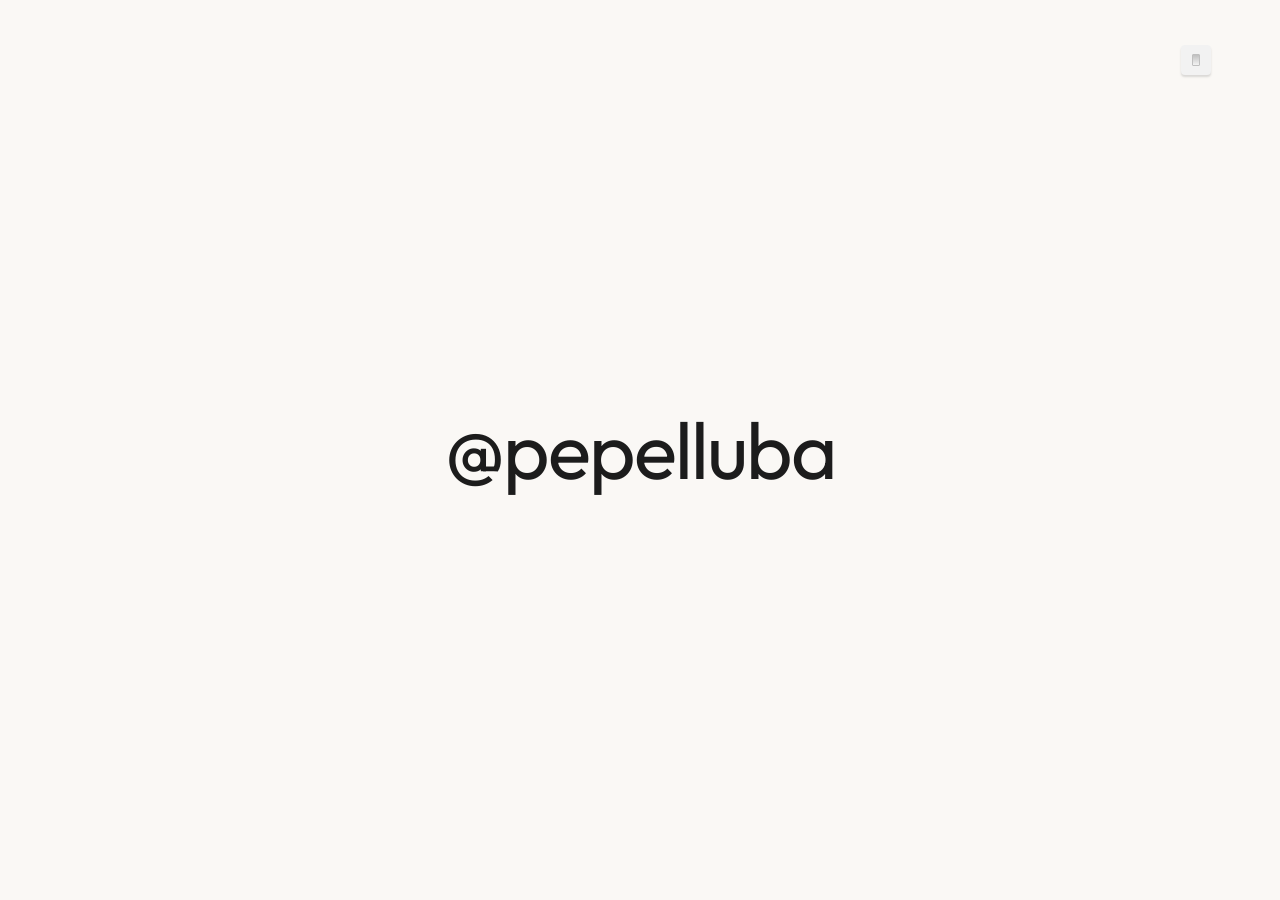
==== index.html @ 837a95f2 "13" ====
<!DOCTYPE html>
<html lang="es">

<head>
    <meta charset="UTF-8">
    <meta name="viewport"
        content="width=device-width, initial-scale=1.0, maximum-scale=1.0, user-scalable=no, viewport-fit=cover">
    <title>Isabelle Logic Flow | @pepelluba</title>
    <!-- Fuentes: preconnect + carga no bloqueante -->
    <link rel="preconnect" href="https://fonts.googleapis.com">
    <link rel="preconnect" href="https://fonts.gstatic.com" crossorigin>
    <!-- Non-blocking font load: evita que el CSS de fuentes bloquee el render -->
    <link rel="preload" as="style"
        href="https://fonts.googleapis.com/css2?family=Inter:wght@300;400;500;600&family=Outfit:wght@400;500;600;700&display=swap"
        onload="this.onload=null;this.rel='stylesheet'">
    <noscript>
        <link rel="stylesheet"
            href="https://fonts.googleapis.com/css2?family=Inter:wght@300;400;500;600&family=Outfit:wght@400;500;600;700&display=swap">
    </noscript>

    <!-- CSS Puro Optimizado -->
    <link rel="stylesheet" href="css/estilo.css">

    <!-- Anti-FOUC: ejecuta ANTES del render -->
    <style id="fouc-shield">
        body {
            opacity: 0 !important;
            transition: opacity 0.3s ease;
        }

        /* Si el JS falla o tarda mucho, mostramos igual */
        html.app-ready body {
            opacity: 1 !important;
        }
    </style>
    <script>
        // 1. Carga directa a /logica (cualquier sub-ruta)
        if (window.location.hash.startsWith('#/logica')) {
            document.documentElement.classList.add('direct-logica');
        }

        // 2. Dark Mode inmediato (evita flashazo blanco)
        if (localStorage.getItem('pepeweb_theme') === 'dark') {
            document.documentElement.classList.add('dark-mode-preload');
        }

        // 3. FOUC de fuentes y contenido: oculta hasta que esté todo listo
        document.documentElement.classList.add('fonts-loading');

        function revealApp() {
            if (document.documentElement.classList.contains('app-ready')) return;
            document.documentElement.classList.remove('fonts-loading');
            document.documentElement.classList.add('fonts-ready');
            document.documentElement.classList.add('app-ready');
        }

        // Timeout de seguridad: 1s máximo de espera por fuentes
        var _fontsTimer = setTimeout(revealApp, 1000);

        if (document.fonts && document.fonts.ready) {
            document.fonts.ready.then(function() {
                clearTimeout(_fontsTimer);
                revealApp();
            });
        } else {
            // Fallback para navegadores sin document.fonts
            window.addEventListener('load', revealApp);
        }
    </script>
</head>

<body>

    <!--
        IMPORTANTE: Toggle, sidebar y backdrop en el body, NO dentro de #main-app.
        Cualquier ancestro con transform/filter/will-change (como el de la animación de #main-app)
        rompe el position:fixed en navegadores móviles.
    -->
    <div id="mobile-sidebar-backdrop"></div>
    <button id="mobile-sidebar-toggle" aria-label="Abrir menú de temas" aria-controls="sidebar" aria-expanded="false">
        <svg viewBox="0 0 24 24" fill="none" stroke="currentColor" stroke-width="2.4" stroke-linecap="round"
            stroke-linejoin="round" aria-hidden="true">
            <path d="M9 18l6-6-6-6" />
        </svg>
    </button>

    <!-- SIDEBAR: Temas (Ahora fuera de main-app para estabilidad total) -->
    <aside id="sidebar">
        <div class="liquidGlass-wrapper sidebar-dock">
            <div class="liquidGlass-effect"></div>
            <div class="liquidGlass-tint"></div>
            <div class="liquidGlass-shine"></div>
            <div class="liquidGlass-text sidebar-dock-inner">
                <nav id="theme-nav">
                    <!-- Temas inyectados aquí por JS -->
                </nav>
                <div class="sidebar-divider"></div>
                <div class="light-switch-wrapper sidebar-switch">
                    <input type="checkbox" class="theme-toggle" id="theme-toggle-app">
                    <label for="theme-toggle-app" class="light-switch" aria-label="Cambiar modo oscuro/claro"></label>
                </div>
            </div>
        </div>
    </aside>

    <!-- ENCABEZADO GLOBAL (Siempre visible) -->
    <div id="global-header" class="global-header hidden-element">
        <button id="global-back">
            <svg width="20" height="20" viewBox="0 0 24 24" fill="none" stroke="currentColor" stroke-width="2.5"
                stroke-linecap="round" stroke-linejoin="round">
                <path d="M19 12H5" />
                <polyline points="12 19 5 12 12 5" />
            </svg>
            <span>VOLVER</span>
        </button>
    </div>



    <!-- PANTALLA 1: INTRODUCCIÓN ANIMADA -->
    <div id="intro-screen" class="screen active">
        <!-- Switch for Intro -->
        <div class="light-switch-wrapper intro-switch">
            <input type="checkbox" class="theme-toggle" id="theme-toggle-intro">
            <label for="theme-toggle-intro" class="light-switch" aria-label="Cambiar modo oscuro/claro"></label>
        </div>
        <div class="intro-content">
            <h1 id="intro-text">@pepelluba</h1>
            <div id="intro-reveal" class="hidden">
                <button id="logic-btn">Lógica Matemática</button>
                <p id="sub-text">Universidad de Sevilla Matemáticas</p>
            </div>
        </div>
    </div>

    <!-- PANTALLA 2: APLICACIÓN PRINCIPAL -->
    <div id="main-app" class="screen hidden">

        <!-- ÁREA CENTRAL: Contenido dinámico -->
        <main id="content-area">

            <!-- Vista de la Wiki / Guía — ACTIVA POR DEFECTO (evita vacío en direct-logica) -->
            <section id="wiki-view" class="view active-view">
                <header class="section-header">
                    <h3>Deducción Natural en Isabelle</h3>
                </header>
                <div class="wiki-content"
                    style="height: calc(100vh - 160px); overflow-y: auto; padding-right: 1rem; padding-bottom: 2rem;">

                    <div class="wiki-grid-item">
                        <h4 class="wiki-item-title">El Lenguaje de Isabelle</h4>
                        <p class="wiki-item-desc">Cómo hablar con la máquina. No puedes dar saltos lógicos, tienes que
                            justificar cada paso.</p>

                        <details class="wiki-subcard">
                            <summary class="wiki-subsummary">assume "p"</summary>
                            <div class="wiki-subinner">"Supongamos que tengo 'p'". Metes 'p' en tu mochila
                                temporalmente. Es una hipótesis que podrás usar más tarde como ingrediente.</div>
                        </details>
                        <details class="wiki-subcard">
                            <summary class="wiki-subsummary">have "q"</summary>
                            <div class="wiki-subinner">"Hago una pausa para fabricar 'q'". Es una mini-meta. Te inventas
                                un paso intermedio que necesitas para más adelante. Tienes que demostrarlo ahí mismo.
                            </div>
                        </details>
                        <details class="wiki-subcard">
                            <summary class="wiki-subsummary">show "r"</summary>
                            <div class="wiki-subinner">"Con esto demuestro mi meta actual". Es el golpe final. Lo que
                                pongas en un <code>show</code> tiene que coincidir exactamente con lo que Isabelle te
                                está pidiendo en ese momento.</div>
                        </details>
                        <details class="wiki-subcard">
                            <summary class="wiki-subsummary">using</summary>
                            <div class="wiki-subinner">"Usando estos ingredientes…". Le pasas datos de tu mochila
                                (hipótesis o resultados previos) a una regla para que pueda ejecutarse.</div>
                        </details>
                        <details class="wiki-subcard">
                            <summary class="wiki-subsummary">proof (rule X)</summary>
                            <div class="wiki-subinner">"Voy a resolver esta meta abriendo la estructura con la regla X".
                                Aplica la regla principal y genera las sub-metas correspondientes.</div>
                        </details>
                        <details class="wiki-subcard">
                            <summary class="wiki-subsummary">proof −</summary>
                            <div class="wiki-subinner">"No apliques ninguna regla automática todavía. Voy a preparar mis
                                ingredientes en la mesa primero". Útil cuando necesitas montar piezas antes de cerrar.
                            </div>
                        </details>
                        <details class="wiki-subcard">
                            <summary class="wiki-subsummary">next</summary>
                            <div class="wiki-subinner">El separador de universos paralelos. Cierra un caso y resetea la
                                mochila para empezar el siguiente. Imprescindible en pruebas por casos o conjunciones
                                divididas.</div>
                        </details>
                    </div>

                    <div class="wiki-grid-item">
                        <h4 class="wiki-item-title">La Implicación →</h4>
                        <p class="wiki-item-desc">La flecha es un billete de tren. Si estás en la ciudad A, te lleva a
                            la ciudad B.</p>

                        <details class="wiki-subcard">
                            <summary class="wiki-subsummary">Fabricar una flecha — rule impI</summary>
                            <div class="wiki-subinner">
                                Para fabricar un billete de 'p' a 'q', asumo que estoy en 'p' y trato de demostrar que
                                puedo llegar a 'q'.
                                <span class="wiki-code-block">proof (rule impI)<br>&nbsp;&nbsp;assume
                                    "p"<br>&nbsp;&nbsp;show "q" ...</span>
                            </div>
                        </details>
                        <details class="wiki-subcard">
                            <summary class="wiki-subsummary">Usar una flecha — rule mp (Modus Ponens)</summary>
                            <div class="wiki-subinner">
                                Tienes <code>p → q</code> (el billete) y tienes <code>p</code> (estás en la ciudad).
                                Como tengo el billete y estoy en el origen, llego al destino.
                                <span class="wiki-code-block">have "q" using `p → q` `p` by (rule mp)</span>
                            </div>
                        </details>
                    </div>

                    <div class="wiki-grid-item">
                        <h4 class="wiki-item-title">La Conjunción &amp;</h4>
                        <p class="wiki-item-desc">Una bolsa hermética que contiene dos cosas juntas.</p>

                        <details class="wiki-subcard">
                            <summary class="wiki-subsummary">Extraer de la bolsa — conjunct1 / conjunct2</summary>
                            <div class="wiki-subinner">
                                Tienes una bolsa <code>p &amp; q</code>. Rompes la bolsa y te quedas con lo de la
                                izquierda (<code>conjunct1</code>) o con lo de la derecha (<code>conjunct2</code>).
                                <span class="wiki-code-block">have "p" using `p &amp; q` by (rule conjunct1)</span>
                            </div>
                        </details>
                        <details class="wiki-subcard">
                            <summary class="wiki-subsummary">Fabricar la bolsa — rule conjI</summary>
                            <div class="wiki-subinner">
                                Tienes 'p' suelta y tienes 'q' suelta. Les pones pegamento y las metes en una bolsa
                                juntas. Si haces <code>proof (rule conjI)</code> sin ingredientes, Isabelle te divide en
                                dos sub-tareas.
                                <span class="wiki-code-block">show "p &amp; q" using `p` `q` by (rule conjI)</span>
                            </div>
                        </details>
                    </div>

                    <div class="wiki-grid-item">
                        <h4 class="wiki-item-title">La Disyunción |</h4>
                        <p class="wiki-item-desc">Caminos alternativos. No sabes cuál es el real.</p>

                        <details class="wiki-subcard">
                            <summary class="wiki-subsummary">Fabricar un "O" — disjI1 / disjI2</summary>
                            <div class="wiki-subinner">
                                Ya sabes que 'p' es verdad de forma segura. Como tienes 'p', te puedes inventar
                                cualquier alternativa a su lado.
                                <span class="wiki-code-block">show "p | q" using `p` by (rule disjI1)<br>show "p | q"
                                    using `q` by (rule disjI2)</span>
                            </div>
                        </details>
                        <details class="wiki-subcard">
                            <summary class="wiki-subsummary">Prueba por casos — rule disjE</summary>
                            <div class="wiki-subinner">
                                Tienes <code>p | q</code> pero tu meta es <code>r</code>. Como no sabes si es 'p' o 'q',
                                exploras ambos universos. Demuestras 'r' asumiendo 'p', y luego demuestras 'r' asumiendo
                                'q'.
                                <span class="wiki-code-block">show "r" using `p | q`<br>proof (rule
                                    disjE)<br>&nbsp;&nbsp;assume "p"<br>&nbsp;&nbsp;show "r"
                                    ...<br>next<br>&nbsp;&nbsp;assume "q"<br>&nbsp;&nbsp;show "r" ...<br>qed</span>
                            </div>
                        </details>
                    </div>

                    <div class="wiki-grid-item">
                        <h4 class="wiki-item-title">La Negación ~</h4>
                        <p class="wiki-item-desc">Si algo choca, el sistema explota. La contradicción es tu arma.</p>

                        <details class="wiki-subcard">
                            <summary class="wiki-subsummary">Fabricar un "NO" — rule notI</summary>
                            <div class="wiki-subinner">
                                Para demostrar que 'p' es mentira, asumo que es verdad. Al asumir 'p', si llego a una
                                contradicción absurda (<code>False</code>), entonces era mentira.
                                <span class="wiki-code-block">proof (rule notI)<br>&nbsp;&nbsp;assume
                                    "p"<br>&nbsp;&nbsp;show False ...</span>
                            </div>
                        </details>
                        <details class="wiki-subcard">
                            <summary class="wiki-subsummary">Crear el cortocircuito — rule notE</summary>
                            <div class="wiki-subinner">
                                Tienes algo afirmado (<code>p</code>) y lo mismo negado (<code>~p</code>). Tengo un
                                choque frontal. Se lo doy a 'notE', el sistema se rompe, y como premio me regala la meta
                                que yo quiera.
                                <span class="wiki-code-block">show "Z" using `~p` `p` by (rule notE)</span>
                            </div>
                        </details>
                        <details class="wiki-subcard">
                            <summary class="wiki-subsummary">Explosión — rule FalseE</summary>
                            <div class="wiki-subinner">
                                Ya tienes la palabra <code>False</code> en tu mochila. Como ya has demostrado el
                                absurdo, puedes concluir cualquier cosa.
                                <span class="wiki-code-block">show "Z" using `False` by (rule FalseE)</span>
                            </div>
                        </details>
                        <details class="wiki-subcard">
                            <summary class="wiki-subsummary">Reducción al absurdo — rule ccontr</summary>
                            <div class="wiki-subinner">
                                Estás atascado en tu meta <code>p</code>. Asumes que tu meta entera es mentira
                                (<code>~p</code>). Si usando eso logras crear un cortocircuito (<code>False</code>),
                                entonces tu meta original era verdad.
                                <span class="wiki-code-block">proof (rule ccontr)<br>&nbsp;&nbsp;assume
                                    "~p"<br>&nbsp;&nbsp;show False ...</span>
                            </div>
                        </details>
                    </div>

                </div>
            </section>

            <!-- Vista de Selección de Ejercicios -->
            <section id="exercises-view" class="view hidden-view">
                <header class="section-header">
                    <h3 id="current-theme-title">Selecciona un Tema</h3>
                </header>
                <div id="exercises-grid" class="grid">
                    <!-- Ejercicios inyectados aquí por JS -->
                </div>
            </section>

            <!-- Vista del Panel de Administración (API GitHub) -->
            <section id="admin-view" class="view hidden-view">
                <header class="section-header"
                    style="margin-bottom: 2rem; display: flex; justify-content: space-between; align-items: center;">
                    <h3 style="font-size: 1.8rem; font-family: 'Outfit', sans-serif; color: var(--c-accent-dark);">
                        Administración Secreta</h3>
                    <button id="admin-close-btn" class="icon-btn" aria-label="Cerrar Panel">
                        <svg width="24" height="24" viewBox="0 0 24 24" fill="none" stroke="currentColor"
                            stroke-width="2">
                            <path d="M18 6L6 18M6 6l12 12" />
                        </svg>
                    </button>
                </header>

                <div class="admin-container">
                    <!-- Login de GitHub -->
                    <div id="admin-login-box" class="admin-login-box">
                        <p style="margin-bottom: 1.5rem; color: var(--c-text-muted); font-size: 0.95rem;">
                            Conéctate a GitHub para actualizar los ejercicios directamente en el servidor.
                        </p>

                        <div class="admin-input-group">
                            <label>Usuario de GitHub</label>
                            <input type="text" id="gh-user" class="admin-input" placeholder="Ej: pepelluba"
                                autocomplete="off">
                        </div>

                        <div class="admin-input-group">
                            <label>Repositorio</label>
                            <input type="text" id="gh-repo" class="admin-input" placeholder="Ej: pepeweb"
                                autocomplete="off">
                        </div>

                        <div class="admin-input-group">
                            <label>Token Personal de Acceso (PAT)</label>
                            <input type="password" id="gh-token" class="admin-input"
                                placeholder="ghp_XXXXXXXXXXXXXXXXXXXXXXXX" autocomplete="off">
                        </div>

                        <div
                            style="display: flex; align-items: center; gap: 0.5rem; margin-top: 1rem; margin-bottom: 1.5rem;">
                            <input type="checkbox" id="gh-remember"
                                style="accent-color: var(--c-text-main); width: 16px; height: 16px;">
                            <label for="gh-remember"
                                style="font-size: 0.85rem; color: var(--c-text-muted); cursor: pointer; text-transform: none; font-weight: normal;">Recordar
                                datos en este navegador</label>
                        </div>

                        <button id="admin-login-btn" class="control-btn primary admin-btn"
                            style="width: 100%; border-radius: 8px;">Conectar a GitHub</button>
                        <p id="admin-auth-msg" class="admin-msg"></p>
                    </div>

                    <!-- Dashboard / Editor Visual CRUD -->
                    <div id="admin-dashboard" class="admin-dashboard hidden">
                        <p style="margin-bottom: 1rem; color: var(--c-text-muted); font-size: 0.9rem;">
                            Conectado como <strong id="admin-connected-user"
                                style="color: var(--c-text-main);">...</strong>
                        </p>

                        <!-- Sub-Pantalla 1: Selector de Tema -->
                        <div id="adm-themes" class="adm-screen">
                            <h4 class="adm-subtitle">Selecciona un Tema</h4>
                            <div id="adm-theme-list" class="adm-grid"></div>
                        </div>

                        <!-- Sub-Pantalla 2: Lista de Ejercicios -->
                        <div id="adm-exercises" class="adm-screen hidden">
                            <div style="display:flex;align-items:center;gap:1rem;margin-bottom:1.5rem;">
                                <button id="adm-back-themes" class="icon-btn" aria-label="Volver">
                                    <svg width="20" height="20" viewBox="0 0 24 24" fill="none" stroke="currentColor"
                                        stroke-width="2">
                                        <path d="M19 12H5M12 19l-7-7 7-7" />
                                    </svg>
                                </button>
                                <h4 class="adm-subtitle" id="adm-ex-title" style="margin:0;">Ejercicios</h4>
                            </div>
                            <div id="adm-ex-list" class="adm-list"></div>
                            <div style="display:flex; gap:0.5rem; margin-top:1.5rem;">
                                <button id="adm-new-ex" class="control-btn primary admin-btn"
                                    style="flex:1; border-radius:12px;">
                                    ➕ Crear Nuevo
                                </button>
                                <button id="adm-import-ai" class="control-btn admin-btn"
                                    style="flex:1; border-radius:12px; background:var(--c-bg-alt); color:var(--c-text-main); border-color:rgba(0,0,0,0.1);">
                                    🤖 Importar con IA
                                </button>
                            </div>
                        </div>

                        <!-- Sub-Pantalla 3: Editor de Ejercicio -->
                        <div id="adm-editor" class="adm-screen hidden"
                            style="overflow-y:auto;max-height:calc(100vh - 280px);padding-right:0.5rem;">
                            <div style="display:flex;align-items:center;gap:1rem;margin-bottom:1.5rem;">
                                <button id="adm-back-exs" class="icon-btn" aria-label="Volver">
                                    <svg width="20" height="20" viewBox="0 0 24 24" fill="none" stroke="currentColor"
                                        stroke-width="2">
                                        <path d="M19 12H5M12 19l-7-7 7-7" />
                                    </svg>
                                </button>
                                <h4 class="adm-subtitle" id="adm-editor-title" style="margin:0;">Editor</h4>
                            </div>

                            <div class="admin-input-group">
                                <label>Título del Ejercicio</label>
                                <input type="text" id="adm-ex-titleinput" class="admin-input"
                                    placeholder="Ej: A ⟶ E, A ⊢ E">
                            </div>
                            <div class="admin-input-group">
                                <label>Nombre Interno (ID único)</label>
                                <input type="text" id="adm-ex-name" class="admin-input" placeholder="Ej: 1_1_auto">
                            </div>
                            <div class="admin-input-group">
                                <label>Método por Defecto</label>
                                <input type="text" id="adm-ex-method" class="admin-input"
                                    placeholder="Ej: Solución Automática (auto)">
                            </div>

                            <h4 class="adm-subtitle" style="margin-top:2rem;">Pasos de la Prueba</h4>
                            <div id="adm-steps-container"></div>
                            <button id="adm-add-step" class="control-btn admin-btn"
                                style="width:100%;border-radius:12px;margin-top:1rem;">
                                ➕ Añadir Paso
                            </button>

                            <button id="adm-save-ex" class="control-btn primary admin-btn"
                                style="width:100%;border-radius:12px;margin-top:2rem;font-size:1rem;padding:1rem;">
                                💾 Guardar y Publicar en GitHub
                            </button>
                            <p id="adm-save-msg" class="admin-msg"></p>
                        </div>

                        <!-- Sub-Pantalla 4: Importar con IA -->
                        <div id="adm-ai-import" class="adm-screen hidden">
                            <div style="display:flex;align-items:center;gap:1rem;margin-bottom:1.5rem;">
                                <button id="adm-back-exs-from-ai" class="icon-btn" aria-label="Volver">
                                    <svg width="20" height="20" viewBox="0 0 24 24" fill="none" stroke="currentColor"
                                        stroke-width="2">
                                        <path d="M19 12H5M12 19l-7-7 7-7" />
                                    </svg>
                                </button>
                                <h4 class="adm-subtitle" style="margin:0;">Importar con IA (Gemini)</h4>
                            </div>

                            <div
                                style="background:var(--c-bg-alt); padding:1rem; border-radius:8px; margin-bottom:1.5rem;">
                                <p style="font-size:0.9rem; margin-bottom:1rem; color:var(--c-text-main);">
                                    1. Copia el siguiente prompt y envíaselo a Gemini o ChatGPT.
                                </p>
                                <button id="adm-ai-copy-prompt" class="control-btn admin-btn"
                                    style="width:100%; border-radius:8px; background:#fff;">
                                    📋 Copiar Instrucciones
                                </button>
                                <p id="adm-ai-copy-msg"
                                    style="font-size:0.8rem; color:var(--c-accent-dark); text-align:center; margin-top:0.5rem; min-height:1rem;">
                                </p>
                            </div>

                            <div class="admin-input-group">
                                <label>2. Pega aquí el JSON que te devuelva la IA</label>
                                <textarea id="adm-ai-json-input" class="admin-textarea code-font" style="height:200px;"
                                    placeholder='{"title": "...", "name": "...", "steps": [...]}'></textarea>
                            </div>

                            <button id="adm-ai-process" class="control-btn primary admin-btn"
                                style="width:100%;border-radius:12px;margin-top:1rem;">
                                ⬇️ Leer JSON e ir al Editor
                            </button>
                            <p id="adm-ai-error-msg" class="admin-msg error"></p>
                        </div>
                    </div>
                </div>
            </section>

            <!-- Vista del Editor de Isabelle -->
            <section id="isabelle-view" class="view hidden-view">
                <header class="isabelle-header">
                    <div>
                        <h3 id="exercise-title">Prueba</h3>
                    </div>
                    <div class="progress-bar-container">
                        <div id="progress-bar"></div>
                    </div>
                </header>

                <div class="isabelle-workspace">
                    <!-- Panel Izquierdo: Código -->
                    <div class="panel code-panel" id="code-scroll">
                        <div id="code-container" class="code-font"></div>
                    </div>

                    <!-- Panel Derecho: Explicaciones e Hipótesis -->
                    <div class="panel explanation-panel" id="explanation-scroll">
                        <div class="explanation-section">
                            <h4>EXPLICACIÓN</h4>
                            <div id="explanation-text" class="text-content"></div>
                        </div>

                        <div class="hypothesis-section">
                            <h4>HIPÓTESIS ACTIVAS</h4>
                            <div id="active-hypotheses" class="hypotheses-list"></div>
                        </div>

                        <!-- Controles Minimalistas Flotantes -->
                        <div class="controls">
                            <button id="btn-prev" class="control-btn" disabled>
                                <svg width="20" height="20" viewBox="0 0 24 24" fill="none" stroke="currentColor"
                                    stroke-width="2">
                                    <path d="M15 18l-6-6 6-6" />
                                </svg>
                            </button>
                            <button id="btn-next" class="control-btn primary">
                                <svg width="20" height="20" viewBox="0 0 24 24" fill="none" stroke="currentColor"
                                    stroke-width="2">
                                    <path d="M9 18l6-6-6-6" />
                                </svg>
                            </button>
                        </div>
                    </div>
                </div>
            </section>

        </main>
    </div>

    <!-- SVG FILTER FOR LIQUID GLASS -->
    <svg style="display: none">
        <filter id="glass-distortion" x="0%" y="0%" width="100%" height="100%" filterUnits="objectBoundingBox">
            <feTurbulence type="fractalNoise" baseFrequency="0.01 0.01" numOctaves="1" seed="5" result="turbulence" />

            <feComponentTransfer in="turbulence" result="mapped">
                <feFuncR type="gamma" amplitude="1" exponent="10" offset="0.5" />
                <feFuncG type="gamma" amplitude="0" exponent="1" offset="0" />
                <feFuncB type="gamma" amplitude="0" exponent="1" offset="0.5" />
            </feComponentTransfer>

            <feGaussianBlur in="turbulence" stdDeviation="3" result="softMap" />

            <feSpecularLighting in="softMap" surfaceScale="5" specularConstant="1" specularExponent="100"
                lighting-color="white" result="specLight">
                <fePointLight x="-200" y="-200" z="300" />
            </feSpecularLighting>

            <feComposite in="specLight" operator="arithmetic" k1="0" k2="1" k3="1" k4="0" result="litImage" />

            <feDisplacementMap in="SourceGraphic" in2="softMap" scale="150" xChannelSelector="R" yChannelSelector="G" />
        </filter>
    </svg>

    <!-- Cero dependencias externas. Solo un archivo JS puro y duro. -->
    <script src="js/data/main_config.js"></script>
    <script src="js/data/TEMA1.js"></script>
    <script src="js/data/TEMA2.js"></script>
    <script src="js/data/TEMA3.js"></script>
    <script src="js/data/TEMA4.js"></script>
    <script src="js/data/TEMA5.js"></script>
    <script src="js/data/TEMA6.js"></script>
    <script src="js/app.js"></script>
</body>

</html>
---- css/estilo.css ----
/* css/estilo.css - Optimizado para GPU y renderizado rápido */

:root {
    /* Paleta Kanye / Minimalista Beige */
    --c-bg: #FAF8F5;
    /* Fondo crudo/beige */
    --c-bg-alt: #F1EFEA;
    /* Beige ligeramente más oscuro para paneles */
    --c-text-main: #1C1C1C;
    /* Casi negro para máximo contraste pero suave */
    --c-text-muted: #737373;
    /* Gris medio */
    --c-accent: #D4C9A8;
    /* Tono dorado/beige oscuro */
    --c-accent-dark: #A59B7E;

    /* Variables de UI */
    --sidebar-width: 140px;
    --transition-fast: 0.2s cubic-bezier(0.4, 0, 0.2, 1);
    --transition-smooth: 0.6s cubic-bezier(0.22, 1, 0.36, 1);
    --shadow-soft: 0 10px 40px rgba(0, 0, 0, 0.05);


    /* Switch Variables */
    --light-switch: 95;
    --light-switch-border: 75;
    --light-switch-top: 75;
    --light-switch-bottom: 95;
    --shadow-opacity: 0.2;

    /* Background parallax */
    --bg-x: 0px;
    --bg-y: 0px;
    --mobile-sidebar-anchor-y: 50dvh;
}

body.dark-mode,
html.dark-mode-preload body {
    --c-bg: #1B1B1B;
    --c-bg-alt: #222222;
    --c-text-main: #F1EFEA;
    --c-text-muted: #888888;

    --light-switch: 15;
    --light-switch-border: 10;
    --light-switch-top: 15;
    --light-switch-bottom: 25;
    --shadow-opacity: 0;
    --shadow-soft: 0 10px 40px rgba(0, 0, 0, 0.3);
}

/* ==========================================
   ANTI-FOUC — Carga Directa a /logica
   ========================================== */
html.direct-logica #intro-screen {
    display: none !important;
}

/* BUGFIX: main-app debe ser grid, NO flex. El sidebar es fixed y no entra en el flujo. */
html.direct-logica #main-app {
    display: grid !important;
    opacity: 0;
    animation: fadeAppIn 0.7s cubic-bezier(0.22, 1, 0.36, 1) forwards;
}

html.direct-logica #sidebar {
    display: flex !important;
    opacity: 0;
    animation: fadeAppIn 0.7s cubic-bezier(0.22, 1, 0.36, 1) 0.1s forwards;
}

html.direct-logica #global-header {
    opacity: 0;
    pointer-events: auto;
    animation: fadeAppIn 0.7s cubic-bezier(0.22, 1, 0.36, 1) forwards;
}

html.direct-logica #global-header.hidden-element {
    display: flex !important;
}

@keyframes fadeAppIn {
    to {
        opacity: 1;
    }
}

    /* Reset Extremo */
    *,
    *::before,
    *::after {
        margin: 0;
        padding: 0;
        box-sizing: border-box;
    }

    html,
    body {
        width: 100%;
        max-width: 100%;
        overflow-x: hidden !important;
        position: relative;
    }

    body {
        font-family: 'Inter', -apple-system, BlinkMacSystemFont, sans-serif;
        color: var(--c-text-main);
        line-height: 1.5;
        -webkit-font-smoothing: antialiased;
        overflow-y: auto;
        height: 100vh;
        background-color: var(--c-bg);
    }

/* GPU-accelerated background pattern layer */
/* IMPORTANTE: NO usar transform aquí — rompería position:fixed de hijos (toggle, sidebar, etc.)
   En su lugar usamos background-position con CSS vars para el parallax */
body::after {
    content: '';
    position: fixed;
    top: 0;
    left: 0;
    right: 0;
    bottom: 0;
    background-image: url("https://static.vecteezy.com/system/resources/previews/056/652/082/non_2x/hand-drawn-white-flower-seamless-pattern-floral-repeating-wallpaper-for-textile-design-fabric-print-wrapping-paper-cute-daisy-flowers-on-blue-background-repeated-ditsy-texture-vector.jpg");
    background-size: 300px;
    background-repeat: repeat;
    /* Parallax via background-position (no crea stacking context, no rompe fixed) */
    background-position: calc(50% + var(--bg-x)) calc(50% + var(--bg-y));
    z-index: -2;
    pointer-events: none;
    /* will-change ELIMINADO — rompía position:fixed en iOS Safari y Chrome/Android */
}

@media (pointer: fine) {

    /* Solo transición suave en desktop con cursor fino — nada de will-change */
    body::after {
        transition: background-position 0.05s linear;
    }
}

/* Pseudo-element to control background opacity independently */
body::before {
    content: '';
    position: fixed;
    top: 0;
    left: 0;
    width: 100%;
    height: 100%;
    background-color: var(--c-bg);
    opacity: 0.95;
    /* Makes the pattern almost invisible */
    z-index: -1;
    pointer-events: none;
}

/* ==========================================
   SISTEMA DE PANTALLAS (Views)
   ========================================== */
.screen {
    position: absolute;
    top: 0;
    left: 0;
    width: 100%;
    height: 100%;
    will-change: opacity, transform;
}

.hidden {
    display: none !important;
}

/* Global Header */
.global-header {
    transition: opacity 0.45s var(--transition-fast), transform 0.45s var(--transition-fast);
}

.hidden-element {
    opacity: 0 !important;
    pointer-events: none !important;
    transform: translateY(-8px) scale(0.98);
    filter: none;
}

.icon-btn.top-nav {
    width: 48px;
    height: 48px;
    background: #fff;
    border-radius: 50%;
    box-shadow: 0 4px 15px rgba(0, 0, 0, 0.03);
    margin: 0;
    transition: all var(--transition-fast);
}

.icon-btn.top-nav:hover {
    transform: scale(1.05);
    box-shadow: 0 6px 20px rgba(0, 0, 0, 0.06);
}

.intro-content {
    display: flex;
    flex-direction: column;
    align-items: center;
    justify-content: center;
    height: 100%;
    text-align: center;
    position: relative;
}

h1#header-text {
    font-family: 'Outfit', sans-serif;
    font-size: 1.5rem;
    font-weight: 400;
    letter-spacing: -2px;
    color: rgba(0, 0, 0, 0.06);
    /* Agujero sutil en modo claro */
}

body.dark-mode h1#header-text {
    color: rgba(255, 255, 255, 0.06);
    /* Agujero sutil en modo oscuro */
}

h1#intro-text {
    font-family: 'Outfit', sans-serif;
    font-size: 5rem;
    font-weight: 400;
    letter-spacing: -2px;
    margin-bottom: 0;
    /* Eliminado el margin-bottom para un centrado perfecto */
    opacity: 0;
    /* Oculto por defecto para evitar parpadeo antes de la animación de JS */
    will-change: opacity, transform;
    z-index: 2;
}

#intro-reveal {
    position: absolute;
    top: calc(50% + 60px);
    /* Situado exactamente debajo del texto que está en el 50% */
    display: flex;
    flex-direction: column;
    align-items: center;
    gap: 1.5rem;
    will-change: opacity, transform;
    z-index: 1;
}

button#logic-btn {
    appearance: none;
    border: none;
    border-bottom: 1px solid rgba(0, 0, 0, 0.2);
    background: transparent;
    color: var(--c-text-main);
    padding: 0.5rem 1rem;
    font-size: 1.5rem;
    font-family: 'Outfit', sans-serif;
    cursor: pointer;
    transition: all var(--transition-fast);
}

button#logic-btn:hover {
    color: var(--c-accent-dark);
    border-color: var(--c-accent-dark);
}

body.dark-mode button#logic-btn {
    border-color: rgba(255, 255, 255, 0.2);
}

p#sub-text {
    font-size: 0.75rem;
    color: var(--c-text-muted);
    letter-spacing: 3px;
    text-transform: uppercase;
    font-weight: 500;
}

/* ==========================================
   LIGHT SWITCH (Theme Toggle)
   ========================================== */
.light-switch-wrapper.intro-switch {
    position: absolute;
    top: 2.5rem;
    right: 4rem;
    z-index: 2000;
}

.light-switch-wrapper.sidebar-switch {
    position: relative;
    z-index: 10;
    margin-top: 4px;
}

.sidebar-divider {
    width: 24px;
    height: 1.5px;
    background: rgba(0, 0, 0, 0.08);
    /* Sutil divisor estilo macOS */
    border-radius: 1px;
    margin: 6px 0;
}

body.dark-mode .sidebar-divider {
    background: rgba(255, 255, 255, 0.12);
}

input.theme-toggle {
    height: 0;
    width: 0;
    opacity: 0;
    position: absolute;
}

.light-switch {
    height: 40px;
    width: 40px;
    position: relative;
    display: block;
    cursor: pointer;
    transition: transform 0.3s cubic-bezier(0.175, 0.885, 0.32, 2.2);
}

.light-switch:hover {
    transform: scale(1.1);
}

.light-switch:before {
    content: '';
    position: absolute;
    height: 30px;
    width: 30px;
    /* Uses dynamic HSL via custom properties to achieve the TV switch effect */
    background: hsl(0, 0%, calc(var(--light-switch) * 1%));
    box-shadow: 0 2px 2px 0 hsla(0, 0%, 35%, var(--shadow-opacity));
    top: 50%;
    left: 50%;
    transform: translate(-50%, -50%);
    transition: background 0.3s ease, box-shadow 0.3s ease;
    border-radius: 4px;
}

.light-switch:after {
    content: '';
    height: 12px;
    width: 8px;
    position: absolute;
    top: 50%;
    left: 50%;
    transform: translate(-50%, -50%);
    border: 1px solid hsl(0, 0%, calc(var(--light-switch-border) * 1%));
    /* Uses multiple calc strings to create the linear-gradient properly */
    background: linear-gradient(hsl(0, 0%, calc(var(--light-switch-top) * 1%)),
            hsl(0, 0%, calc(var(--light-switch-bottom) * 1%)));
    transition: border 0.2s ease, background 0.3s ease;
    border-radius: 1px;
}

/* ==========================================
   APLICACIÓN PRINCIPAL (CSS Grid Layer)
   ========================================== */
#main-app {
    display: grid;
    grid-template-columns: 1fr;
    height: 100vh;
    opacity: 0;
    /* Inicia oculto para la transición de entrada */
    position: relative;
}

/* Sidebar — fixed, siempre flex, usa opacity+transform para mostrar/ocultar (GPU) */
#sidebar {
    position: fixed;
    left: 1.5rem;
    top: 50%;
    transform: translateY(-50%);
    z-index: 50;
    /* Siempre display:flex — mostramos/ocultamos con opacity+pointer-events */
    display: flex;
    align-items: center;
    opacity: 0;
    pointer-events: none;
    /* Transición suave de entrada con overshoot */
    transition: opacity 0.5s cubic-bezier(0.22, 1, 0.36, 1),
        transform 0.5s cubic-bezier(0.34, 1.56, 0.64, 1);
    will-change: opacity, transform;
}

#sidebar.active {
    opacity: 1;
    pointer-events: auto;
}

/* ==========================================
   LIQUID GLASS (reference-accurate)
   ========================================== */
.liquidGlass-wrapper {
    position: relative;
    display: flex;
    font-weight: 600;
    overflow: hidden;
    box-shadow: 0 6px 6px rgba(0, 0, 0, 0.2), 0 0 20px rgba(0, 0, 0, 0.1);
    transition: all 0.4s cubic-bezier(0.175, 0.885, 0.32, 2.2);
}

.liquidGlass-effect {
    position: absolute;
    z-index: 0;
    inset: 0;
    backdrop-filter: blur(16px) saturate(180%);
    -webkit-backdrop-filter: blur(16px) saturate(180%);
    filter: url(#glass-distortion);
    overflow: hidden;
}

.liquidGlass-tint {
    z-index: 1;
    position: absolute;
    inset: 0;
    background: rgba(255, 255, 255, 0.45);
}

body.dark-mode .liquidGlass-tint {
    /* Un poco más clara para que el cristal se note de verdad en oscuro */
    background: rgba(55, 55, 55, 0.7);
}

.liquidGlass-shine {
    position: absolute;
    inset: 0;
    z-index: 2;
    overflow: hidden;
    box-shadow: inset 2px 2px 1px 0 rgba(255, 255, 255, 0.5),
        inset -1px -1px 1px 1px rgba(255, 255, 255, 0.5);
    border: 1px solid rgba(255, 255, 255, 0.35);
}

body.dark-mode .liquidGlass-shine {
    box-shadow: inset 2px 2px 1px 0 rgba(255, 255, 255, 0.2),
        inset -1px -1px 1px 1px rgba(255, 255, 255, 0.18);
    border-color: rgba(255, 255, 255, 0.18);
}

.liquidGlass-text {
    z-index: 3;
    position: relative;
}

/* Dock shape — applied to wrapper AND all child divs (per reference note) */
.sidebar-dock,
.sidebar-dock>div {
    border-radius: 2rem;
}

.sidebar-dock {
    display: flex;
    align-items: center;
    justify-content: center;
    padding: 0.5rem;
}

.sidebar-dock-inner {
    display: flex;
    flex-direction: column;
    align-items: center;
    gap: 6px;
    padding: 0.25rem;
}

/* ==========================================
   THEME BUTTONS (macOS app-icon style)
   ========================================== */
#theme-nav {
    display: flex;
    flex-direction: column;
    gap: 6px;
    align-items: center;
}

.theme-btn {
    background: linear-gradient(145deg, #e8e4df, #d4cfc8);
    border: none;
    width: 52px;
    height: 52px;
    padding: 0;
    display: flex;
    align-items: center;
    justify-content: center;
    font-family: 'Outfit', sans-serif;
    font-size: 0.95rem;
    font-weight: 700;
    color: #5a5549;
    cursor: pointer;
    transition: transform 0.4s cubic-bezier(0.175, 0.885, 0.32, 2.2),
        opacity 0.4s ease,
        box-shadow 0.4s ease,
        background 0.4s ease;
    border-radius: 14px;
    box-shadow: 0 2px 6px rgba(0, 0, 0, 0.12);
    will-change: transform, box-shadow;
}

body.dark-mode .theme-btn {
    background: linear-gradient(145deg, #3a3a3a, #2a2a2a);
    color: #c8c0b4;
    box-shadow: 0 2px 6px rgba(0, 0, 0, 0.3);
}

.theme-btn:hover {
    transform: scale(0.92);
    transform-origin: center center;
}

.theme-btn.active {
    background: linear-gradient(145deg, var(--c-text-main), #333);
    color: var(--c-bg);
    transform: scale(1.05);
    box-shadow: 0 4px 18px rgba(0, 0, 0, 0.25);
}

/* En oscuro, el tema activo destaca mucho más (pastilla clara claramente diferenciada) */
body.dark-mode .theme-btn.active {
    background: linear-gradient(145deg, #f5f0e2, #c7b894);
    color: #1b1b1b;
    box-shadow: 0 0 0 2px rgba(0, 0, 0, 0.7), 0 10px 30px rgba(0, 0, 0, 0.8);
}

/* Liquid Back Mode Transition - Softer, non-aggressive color */
.theme-btn.back-mode {
    background: linear-gradient(145deg, var(--c-accent), var(--c-accent-dark)) !important;
    color: white !important;
    transform: rotate(-360deg) scale(1.1);
    box-shadow: 0 4px 15px rgba(212, 201, 168, 0.4);
}

.theme-btn svg {
    transition: transform 0.4s cubic-bezier(0.175, 0.885, 0.32, 2.2);
}

.theme-btn.back-mode svg {
    transform: scale(1.2);
}

body.dark-mode .theme-btn.back-mode {
    background: linear-gradient(145deg, #a59b7e, #8a7d66) !important;
    box-shadow: 0 4px 15px rgba(0, 0, 0, 0.3);
}

.global-header {
    position: fixed;
    top: 0;
    left: 0;
    width: 100%;
    height: 100px;
    /* Standardize height for art homogeneity */
    padding: 0 1.5rem;
    display: flex;
    align-items: center;
    z-index: 1001;
    /* Above all views */
    pointer-events: none;
    /* Let clicks feel "background-like" except for the button */
}

#global-back {
    pointer-events: auto;
    background: transparent;
    border: none;
    padding: 0;
    display: flex;
    align-items: center;
    gap: 12px;
    color: var(--c-text-muted);
    cursor: pointer;
    transition: all 0.5s var(--transition-smooth);
    margin-top: 1.5rem;
    margin-left: 0.5rem;
}

#global-back svg {
    width: 20px;
    height: 20px;
    transition: transform 0.4s var(--transition-smooth);
}

#global-back:hover svg {
    transform: translateX(-3px);
}

#global-back:hover {
    color: var(--c-text-main);
}

#global-back span {
    font-family: 'Outfit', sans-serif;
    font-size: 0.8rem;
    font-weight: 500;
    letter-spacing: 2px;
    text-transform: uppercase;
    position: relative;
}

#global-back span::after {
    content: '';
    position: absolute;
    width: 0;
    height: 1px;
    background: currentColor;
    bottom: -4px;
    left: 0;
    transition: width 0.4s var(--transition-smooth);
}

#global-back:hover span::after {
    width: 100%;
}

#header-text {
    display: none;
}

/* Clean artistic look, no redundant @pepelluba here */


/* First button (Wiki) gets a distinct accent color */
.theme-btn:first-child {
    background: linear-gradient(145deg, #c9b896, #a89978);
    color: #fff;
}

body.dark-mode .theme-btn:first-child {
    background: linear-gradient(145deg, #8a7d66, #6b604d);
    color: #f0ebe5;
}

/* Main Content Area */
#content-area {
    position: relative;
    overflow: hidden;
    height: 100vh;
}

.view {
    position: absolute;
    top: 0;
    left: 7rem;
    width: calc(100% - 7rem);
    height: 100%;
    padding: 0 3rem 1.5rem 0.5rem;
    opacity: 0;
    pointer-events: none;
    transition: opacity var(--transition-smooth), transform var(--transition-smooth);
    will-change: opacity, transform;
}

.section-header,
.isabelle-header {
    height: 100px;
    /* Matched to global header height! */
    display: flex;
    flex-direction: column;
    /* Allow progress bar below or centering */
    align-items: center;
    justify-content: center;
    border-bottom: 1px solid rgba(0, 0, 0, 0.02);
    position: sticky;
    top: 0;
    background: transparent;
    z-index: 100;
}

body.dark-mode .section-header,
body.dark-mode .isabelle-header {
    border-bottom-color: rgba(255, 255, 255, 0.02);
}

.section-header h3,
#exercise-title {
    font-size: 1rem !important;
    /* Artistically small, non-obtrusive */
    font-family: 'Outfit', sans-serif;
    color: var(--c-text-muted);
    letter-spacing: 2px;
    font-weight: 500;
    text-transform: uppercase;
    margin: 0;
}

.isabelle-header {
    gap: 12px;
    /* Increased gap for better balance */
}

.progress-bar-container {
    width: 280px;
    /* Slightly wider for the centered look */
    height: 4px;
    background: rgba(0, 0, 0, 0.05);
    border-radius: 4px;
    overflow: hidden;
    position: relative;
    margin: 0 auto;
}

body.dark-mode .progress-bar-container {
    background: rgba(255, 255, 255, 0.05);
}

#progress-bar {
    height: 100%;
    width: 0%;
    background: var(--c-accent-dark);
    transition: width 0.6s cubic-bezier(0.175, 0.885, 0.32, 1.2);
}

.view.active-view {
    opacity: 1;
    pointer-events: auto;
}

.section-header {
    margin-bottom: 2rem;
}

.section-header h3 {
    font-size: 1.8rem;
    /* Smaller, matches isabelle title homogeneity */
    font-family: 'Outfit', sans-serif;
    font-weight: 500;
    color: var(--c-text-main);
}

/* Grid Ejercicios */
.grid {
    display: grid;
    grid-template-columns: repeat(auto-fill, minmax(200px, 1fr));
    gap: 2rem;
    perspective: 1000px;
    /* Requisito para el efecto 3D holográfico */
}

/* TARJETAS DE EJERCICIOS - HOLOGRÁFICAS (3D) Y LIQUID GLASS */
.exercise-card {
    border-radius: 20px;
    padding: 2.5rem;
    text-align: center;
    cursor: pointer;
    background: transparent;
    border: none;
    /* Configuracion 3D Holografica */
    position: relative;
    overflow: hidden;
    --ratio-x: 0;
    --ratio-y: 0;
    --correction: 100%;
    transform-style: preserve-3d;
    backface-visibility: hidden;
    /* Prevent flickering */
    transition: transform 0.1s linear, box-shadow var(--transition-fast), opacity var(--transition-fast);
    transform: translate3d(0, 0, 0) rotateY(calc(-20deg * var(--ratio-x))) rotateX(calc(20deg * var(--ratio-y))) scale(1);
    will-change: transform;
}

.exercise-card:hover {
    transform: rotateY(calc(-20deg * var(--ratio-x))) rotateX(calc(20deg * var(--ratio-y))) scale(1.02);
    --correction: 0%;
}

body.dark-mode .exercise-card:hover .liquidGlass-shine {
    box-shadow: inset 2px 2px 1px 0 rgba(255, 255, 255, 0.25),
        inset -1px -1px 1px 1px rgba(255, 255, 255, 0.25);
}

/* El contenido superior (títulos y tal) se empuja hacia adelante en 3D! */
.exercise-card .card-content {
    position: relative;
    z-index: 3;
    pointer-events: none;
    transform: translateZ(30px);
    /* Esto hace que el texto "flote" encima de la tarjeta 3D */
    transition: transform 0.1s linear;
}

.exercise-card h4 {
    font-size: 2.8rem;
    font-family: 'Outfit', sans-serif;
    font-weight: 600;
    margin-bottom: 0.5rem;
    letter-spacing: -1px;
}

.exercise-card p {
    font-size: 0.8rem;
    color: var(--c-text-muted);
    text-transform: uppercase;
    letter-spacing: 1px;
}


/* ==========================================
   ISABELLE EDITOR VIEW
   ========================================== */
#isabelle-view {
    display: flex;
    flex-direction: column;
    padding: 0;
}

/* Isabelle specific header components (Unified with Section headers) */
.progress-bar-container {
    width: 240px;
    /* Standard artistic width */
    height: 3px;
    background: rgba(0, 0, 0, 0.05);
    border-radius: 4px;
    overflow: hidden;
    position: relative;
    margin: 0 auto;
    /* CENTER it! */
}

body.dark-mode .progress-bar-container {
    background: rgba(255, 255, 255, 0.05);
}

#progress-bar {
    height: 100%;
    width: 0%;
    background: var(--c-accent-dark);
    transition: width 0.8s cubic-bezier(0.175, 0.885, 0.32, 1);
}

.isabelle-workspace {
    display: flex;
    flex: 1;
    overflow: hidden;
    padding: 2rem;
    /* Increased padding for elegance */
    gap: 2rem;
    /* Removed negative margin: homogeneity focus */
}

.panel {
    flex: 1;
    overflow-y: auto;
    padding: 2.5rem;
    border-radius: 24px;
    border: 1px solid rgba(0, 0, 0, 0.03);
    background: rgba(255, 255, 255, 0.85);
    backdrop-filter: blur(8px);
    box-shadow: 0 4px 20px rgba(0, 0, 0, 0.03);
    contain: paint;
    /* Optimization: isolate paint */
    will-change: transform, opacity;
}

body.dark-mode .panel {
    /* Misma sensación de vidrio en oscuro: un poco de opacidad, no bloque negro */
    background: rgba(20, 20, 20, 0.88);
    border-color: rgba(255, 255, 255, 0.08);
    box-shadow: 0 18px 50px rgba(0, 0, 0, 0.8);
}

/* Custom Scrollbar minimalista */
.panel::-webkit-scrollbar {
    width: 6px;
}

.panel::-webkit-scrollbar-track {
    background: transparent;
}

.panel::-webkit-scrollbar-thumb {
    background: rgba(0, 0, 0, 0.1);
    border-radius: 3px;
}

.code-panel {
    border-right: 1px solid rgba(0, 0, 0, 0.05);
    /* Panel de código con ligera opacidad sobre el vidrio */
    background: rgba(255, 255, 255, 0.92);
}

body.dark-mode .code-panel {
    border-right: 1px solid rgba(255, 255, 255, 0.10);
    background: rgba(15, 15, 15, 0.92);
}

.code-font {
    font-family: ui-monospace, SFMono-Regular, Menlo, Monaco, Consolas, monospace;
    font-size: 0.95rem;
    line-height: 1.8;
    color: var(--c-text-muted);
}

.isabelle-item {
    opacity: 0;
    transform: translate3d(0, 10px, 0);
    transition: opacity 0.3s ease, transform 0.3s ease;
}

.isabelle-item.visible {
    opacity: 1;
    transform: translateY(0);
}

.isabelle-item.active-line {
    color: var(--c-text-main);
    font-weight: 500;
}

/* Syntax Highlighting Minimalista */
.keyword {
    color: #8A7A57;
    font-weight: 600;
}

.highlight {
    background-color: var(--c-accent);
    color: #fff;
    padding: 0 4px;
    border-radius: 2px;
}

.explanation-panel {
    position: relative;
    /* Usa el mismo tipo de vidrio que el resto del panel */
    background: rgba(255, 255, 255, 0.88);
}

body.dark-mode .explanation-panel {
    background: rgba(18, 18, 18, 0.9);
}

h4 {
    font-size: 0.75rem;
    text-transform: uppercase;
    letter-spacing: 2px;
    color: var(--c-text-muted);
    margin-bottom: 1.5rem;
}

.explanation-section {
    margin-bottom: 4rem;
}

.text-content {
    font-size: 1.1rem;
    line-height: 1.8;
}

.hypothesis-box {
    padding: 1rem;
    background: #fff;
    border: 1px solid rgba(0, 0, 0, 0.05);
    border-radius: 8px;
    margin-bottom: 0.5rem;
    font-size: 0.95rem;
    display: flex;
    align-items: flex-start;
    gap: 0.75rem;
}

/* ==========================================
   WIKI / GUIA COMPONENTES (VERTICAL + SCROLL INTERNO)
   ========================================== */
.wiki-content {
    /* Custom Scrollbar for Wiki */
    scrollbar-width: thin;
    scrollbar-color: var(--c-accent) transparent;
    /* Vertical simple — los items se apilan */
    display: flex;
    flex-direction: column;
    gap: 1.5rem;
}

.wiki-content::-webkit-scrollbar {
    width: 6px;
}

.wiki-content::-webkit-scrollbar-thumb {
    background-color: var(--c-accent);
    border-radius: 10px;
}

/* Contenedor Principal de un Tema */
.wiki-grid-item {
    background: var(--c-bg-alt);
    border: 1px solid rgba(0, 0, 0, 0.03);
    border-radius: 20px;
    padding: 2rem;
    transition: box-shadow var(--transition-fast);
    flex-shrink: 0;
}

.wiki-grid-item:hover {
    box-shadow: var(--shadow-soft);
}

.wiki-item-title {
    font-family: 'Outfit', sans-serif;
    font-size: 1.4rem;
    font-weight: 600;
    color: var(--c-text-main);
    margin-bottom: 0.5rem;
    text-transform: none;
    letter-spacing: normal;
}

.wiki-item-desc {
    font-size: 0.95rem;
    color: var(--c-text-muted);
    margin-bottom: 1.5rem;
    line-height: 1.5;
}

/* Sub-Bloques Interactivos (details/summary) */
.wiki-subcard {
    background: #fff;
    border: 1px solid rgba(0, 0, 0, 0.04);
    border-radius: 12px;
    margin-bottom: 0.75rem;
    overflow: hidden;
    transition: all var(--transition-fast);
}

.wiki-subcard[open] {
    border-color: rgba(0, 0, 0, 0.15);
    box-shadow: 0 4px 15px rgba(0, 0, 0, 0.03);
}

.wiki-subsummary {
    padding: 1rem 1.2rem;
    font-size: 1.05rem;
    font-weight: 500;
    cursor: pointer;
    list-style: none;
    /* Hide default arrow */
    position: relative;
    user-select: none;
    transition: background var(--transition-fast);
    color: var(--c-accent-dark);
}

.wiki-subsummary::-webkit-details-marker {
    display: none;
}

.wiki-subsummary::after {
    content: '+';
    position: absolute;
    right: 1.2rem;
    top: 50%;
    transform: translateY(-50%);
    font-size: 1.2rem;
    font-weight: 300;
    transition: transform var(--transition-fast);
    font-family: 'Inter', sans-serif;
    color: var(--c-text-muted);
}

.wiki-subcard[open] .wiki-subsummary::after {
    content: '−';
    transform: translateY(-50%) rotate(180deg);
}

.wiki-subsummary:hover {
    background: rgba(0, 0, 0, 0.015);
}

.wiki-subinner {
    padding: 0 1.2rem 1.2rem 1.2rem;
    font-size: 0.95rem;
    line-height: 1.6;
    color: var(--c-text-main);
    animation: fadeInDown 0.25s ease-out forwards;
}

.wiki-code-block {
    display: block;
    font-family: monospace;
    margin-top: 0.5rem;
    color: var(--c-text-muted);
    background: rgba(0, 0, 0, 0.03);
    padding: 0.8rem;
    border-radius: 6px;
    font-size: 0.95rem;
}

.controls {
    position: fixed;
    bottom: 4rem;
    right: 4rem;
    display: flex;
    gap: 1rem;
}

.control-btn {
    width: 56px;
    height: 56px;
    border-radius: 50%;
    border: 1px solid rgba(0, 0, 0, 0.1);
    background: #fff;
    color: var(--c-text-main);
    cursor: pointer;
    display: flex;
    align-items: center;
    justify-content: center;
    transition: all var(--transition-fast);
    box-shadow: var(--shadow-soft);
}

.control-btn:disabled {
    opacity: 0.3;
    cursor: not-allowed;
    background: transparent;
    box-shadow: none;
}

.control-btn:not(:disabled):hover {
    transform: scale(1.05);
    border-color: var(--c-text-main);
}

.control-btn.primary {
    background: var(--c-text-main);
    color: var(--c-bg);
    border-color: var(--c-text-main);
}

.control-btn.primary:hover {
    background: #000;
}

body.dark-mode .control-btn.primary:hover {
    background: #fff;
}

html.dark-mode-preload body #sidebar {
    border-color: rgba(255, 255, 255, 0.05);
}

html.dark-mode-preload body .theme-btn {
    background: linear-gradient(145deg, #3a3a3a, #2a2a2a);
    color: #c8c0b4;
    box-shadow: 0 2px 6px rgba(0, 0, 0, 0.3);
}

html.dark-mode-preload body .theme-btn:first-child {
    background: linear-gradient(145deg, #8a7d66, #6b604d);
    color: #f0ebe5;
}

html.dark-mode-preload body .panel {
    background: rgba(20, 20, 20, 0.88);
    border-color: rgba(255, 255, 255, 0.08);
    box-shadow: 0 18px 50px rgba(0, 0, 0, 0.8);
}

html.dark-mode-preload body .code-panel {
    border-right: 1px solid rgba(255, 255, 255, 0.10);
    background: rgba(15, 15, 15, 0.92);
}

html.dark-mode-preload body .explanation-panel {
    background: rgba(18, 18, 18, 0.9);
}

html.dark-mode-preload body .hypothesis-box {
    background: #2A2A2A;
    border-color: rgba(255, 255, 255, 0.05);
}

html.dark-mode-preload body .control-btn {
    background: #2A2A2A;
    border-color: rgba(255, 255, 255, 0.1);
    color: var(--c-text-main);
}

html.dark-mode-preload body .icon-btn.top-nav {
    background: #2A2A2A;
}

html.dark-mode-preload body .wiki-grid-item {
    border-color: rgba(255, 255, 255, 0.05);
}

html.dark-mode-preload body .wiki-subcard {
    background: #2A2A2A;
    border-color: rgba(255, 255, 255, 0.05);
}

html.dark-mode-preload body .wiki-subcard[open] {
    border-color: rgba(255, 255, 255, 0.15);
}

html.dark-mode-preload body .wiki-subsummary:hover {
    background: rgba(255, 255, 255, 0.02);
}

html.dark-mode-preload body .wiki-code-block {
    background: rgba(255, 255, 255, 0.05);
}

/* ==========================================
   DARK MODE ADJUSTMENTS
   ========================================== */
body.dark-mode #sidebar {
    border-color: rgba(255, 255, 255, 0.05);
}

/* Las tarjetas de ejercicio mantienen el efecto de vidrio también en oscuro
   (la apariencia se controla con liquidGlass-*) */
body.dark-mode .exercise-card {
    background: transparent;
    border-color: rgba(255, 255, 255, 0.1);
}

body.dark-mode .hypothesis-box {
    background: #2A2A2A;
    border-color: rgba(255, 255, 255, 0.05);
}

body.dark-mode .control-btn {
    background: #2A2A2A;
    border-color: rgba(255, 255, 255, 0.1);
    color: var(--c-text-main);
}

body.dark-mode .code-font {
    color: #DDDDDD;
}

body.dark-mode .progress-bar-container {
    background: rgba(255, 255, 255, 0.1);
}

body.dark-mode .icon-btn.top-nav {
    background: #2A2A2A;
}

/* Dark Mode: Wiki Components */
body.dark-mode .wiki-grid-item {
    border-color: rgba(255, 255, 255, 0.05);
}

body.dark-mode .wiki-subcard {
    background: #2A2A2A;
    border-color: rgba(255, 255, 255, 0.05);
}

body.dark-mode .wiki-subcard[open] {
    border-color: rgba(255, 255, 255, 0.15);
}

body.dark-mode .wiki-subsummary:hover {
    background: rgba(255, 255, 255, 0.02);
}

body.dark-mode .wiki-code-block {
    background: rgba(255, 255, 255, 0.05);
}

/* ==========================================
   CUSTOM CURSOR
   ========================================== */
@media (pointer: fine) {

    body,
    body * {
        cursor: none !important;
    }

    body.native-cursor,
    body.native-cursor * {
        cursor: auto !important;
    }
}

#custom-cursor {
    position: fixed;
    top: -20px;
    left: -20px;
    width: 20px;
    height: 20px;
    background-color: #ffffff;
    border-radius: 50%;
    pointer-events: none;
    z-index: 999999;
    mix-blend-mode: difference;
    transform: translate(-50%, -50%);
    transition: width 0.2s ease, height 0.2s ease;
}

#custom-cursor.hover {
    width: 45px;
    height: 45px;
}

/* ==========================================
   ADMIN PANEL (GitHub API)
   ========================================== */
.admin-container {
    max-width: 600px;
    /* Centrado como columna estrecha rollo login clásico */
    margin: 0 auto;
}

.admin-login-box,
.admin-dashboard {
    background: #fff;
    border: 1px solid rgba(0, 0, 0, 0.04);
    border-radius: 20px;
    padding: 3rem;
    box-shadow: 0 10px 40px rgba(0, 0, 0, 0.04);
    animation: fadeInDown 0.4s ease-out;
}

body.dark-mode .admin-login-box,
body.dark-mode .admin-dashboard {
    background: #252525;
    border-color: rgba(255, 255, 255, 0.05);
}

.admin-input-group {
    margin-bottom: 1.2rem;
    display: flex;
    flex-direction: column;
    gap: 0.5rem;
}

.admin-input-group label {
    font-size: 0.85rem;
    text-transform: uppercase;
    letter-spacing: 1px;
    color: var(--c-text-muted);
    font-weight: 500;
}

.admin-input {
    width: 100%;
    padding: 0.8rem 1rem;
    border: 1px solid rgba(0, 0, 0, 0.1);
    border-radius: 6px;
    background: var(--c-bg);
    color: var(--c-text-main);
    font-family: 'Inter', sans-serif;
    outline: none;
    transition: border-color var(--transition-fast);
}

.admin-input:focus {
    border-color: var(--c-text-main);
}

body.dark-mode .admin-input {
    background: #1B1B1B;
    border-color: rgba(255, 255, 255, 0.1);
}

.admin-textarea {
    width: 100%;
    height: 350px;
    padding: 1rem;
    border: 1px solid rgba(0, 0, 0, 0.1);
    border-radius: 6px;
    background: var(--c-bg);
    color: var(--c-text-main);
    resize: vertical;
    outline: none;
}

body.dark-mode .admin-textarea {
    background: #1B1B1B;
    border-color: rgba(255, 255, 255, 0.1);
}

.admin-btn {
    height: 48px;
    font-size: 1rem;
    font-weight: 500;
}

.admin-msg {
    margin-top: 1rem;
    font-size: 0.9rem;
    text-align: center;
    min-height: 1.5rem;
}

.admin-msg.error {
    color: #d93025;
}

.admin-msg.success {
    color: #188038;
}

body.dark-mode .admin-msg.error {
    color: #f28b82;
}

body.dark-mode .admin-msg.success {
    color: #81c995;
}

/* ==========================================
   ADMIN CRUD EDITOR
   ========================================== */
.adm-screen.hidden {
    display: none;
}

.adm-subtitle {
    font-family: 'Outfit', sans-serif;
    font-size: 1.3rem;
    font-weight: 600;
    text-transform: none;
    letter-spacing: -0.5px;
    color: var(--c-text-main);
    margin-bottom: 1.5rem;
}

.adm-grid {
    display: grid;
    grid-template-columns: repeat(auto-fill, minmax(150px, 1fr));
    gap: 1rem;
}

.adm-theme-card {
    background: var(--c-bg);
    border: 1px solid rgba(0, 0, 0, 0.06);
    border-radius: 16px;
    padding: 1.5rem 1rem;
    text-align: center;
    cursor: pointer;
    font-family: 'Outfit', sans-serif;
    font-size: 1rem;
    font-weight: 500;
    color: var(--c-text-main);
    transition: all var(--transition-fast);
}

.adm-theme-card:hover {
    border-color: var(--c-text-main);
    box-shadow: 0 8px 24px rgba(0, 0, 0, 0.06);
    transform: translateY(-2px);
}

body.dark-mode .adm-theme-card {
    background: #1B1B1B;
    border-color: rgba(255, 255, 255, 0.06);
}

.adm-list {
    display: flex;
    flex-direction: column;
    gap: 0.75rem;
}

.adm-ex-item {
    display: flex;
    align-items: center;
    justify-content: space-between;
    background: var(--c-bg);
    border: 1px solid rgba(0, 0, 0, 0.05);
    border-radius: 12px;
    padding: 1rem 1.2rem;
    transition: all var(--transition-fast);
}

.adm-ex-item:hover {
    border-color: rgba(0, 0, 0, 0.1);
}

body.dark-mode .adm-ex-item {
    background: #1B1B1B;
    border-color: rgba(255, 255, 255, 0.05);
}

.adm-ex-info {
    flex: 1;
    min-width: 0;
}

.adm-ex-info strong {
    font-family: 'Outfit', sans-serif;
    font-size: 1rem;
    display: block;
    margin-bottom: 0.15rem;
}

.adm-ex-info span {
    font-size: 0.8rem;
    color: var(--c-text-muted);
}

.adm-ex-actions {
    display: flex;
    gap: 0.5rem;
    flex-shrink: 0;
}

.adm-ex-actions button {
    background: none;
    border: 1px solid rgba(0, 0, 0, 0.1);
    border-radius: 8px;
    width: 36px;
    height: 36px;
    display: flex;
    align-items: center;
    justify-content: center;
    cursor: pointer;
    font-size: 1rem;
    transition: all var(--transition-fast);
    color: var(--c-text-muted);
}

.adm-ex-actions button:hover {
    border-color: var(--c-text-main);
    color: var(--c-text-main);
}

.adm-ex-actions button.delete:hover {
    border-color: #d93025;
    color: #d93025;
    background: rgba(217, 48, 37, 0.05);
}

body.dark-mode .adm-ex-actions button {
    border-color: rgba(255, 255, 255, 0.1);
}

/* Step cards in editor */
.adm-step-card {
    background: var(--c-bg);
    border: 1px solid rgba(0, 0, 0, 0.06);
    border-radius: 14px;
    padding: 1.5rem;
    margin-bottom: 1rem;
    position: relative;
}

body.dark-mode .adm-step-card {
    background: #1B1B1B;
    border-color: rgba(255, 255, 255, 0.06);
}

.adm-step-header {
    display: flex;
    justify-content: space-between;
    align-items: center;
    margin-bottom: 1rem;
}

.adm-step-header strong {
    font-family: 'Outfit', sans-serif;
    font-size: 0.95rem;
    color: var(--c-accent-dark);
}

.adm-step-header button {
    background: none;
    border: none;
    cursor: pointer;
    color: var(--c-text-muted);
    font-size: 1.1rem;
    transition: color var(--transition-fast);
}

.adm-step-header button:hover {
    color: #d93025;
}

.adm-step-card textarea {
    width: 100%;
    border: 1px solid rgba(0, 0, 0, 0.08);
    border-radius: 8px;
    padding: 0.7rem;
    background: var(--c-bg-alt);
    color: var(--c-text-main);
    font-family: 'Inter', sans-serif;
    font-size: 0.9rem;
    resize: vertical;
    outline: none;
    margin-bottom: 0.75rem;
}

.adm-step-card textarea:focus {
    border-color: var(--c-text-main);
}

.adm-step-card textarea.code-font {
    font-family: ui-monospace, SFMono-Regular, Menlo, Monaco, Consolas, monospace;
    font-size: 0.85rem;
}

body.dark-mode .adm-step-card textarea {
    background: #222;
    border-color: rgba(255, 255, 255, 0.08);
}

.adm-step-card label {
    font-size: 0.75rem;
    text-transform: uppercase;
    letter-spacing: 1px;
    color: var(--c-text-muted);
    font-weight: 500;
    display: block;
    margin-bottom: 0.3rem;
}

/* ==========================================
   MOBILE & TABLET RESPONSIVE
   ========================================== */
@media (max-width: 1024px) {

    /* Permitir scroll nativo en el body */
    body {
        overflow-x: hidden !important;
        overflow-y: auto !important;
        height: auto !important;
        width: 100% !important;
        position: relative;
    }

    /* Main Layout & Scrolling */
    #main-app {
        height: auto;
        min-height: 100vh;
        overflow-x: hidden !important;
        overflow-y: visible !important;
        position: relative;
        z-index: 1;
    }

    /* Ocultar Barra Lateral por defecto (Off-Canvas) */
    /* Ahora fuera de #main-app, por lo que position:fixed siempre es viewport-relative */
    #sidebar {
        position: fixed !important;
        top: 50% !important;
        left: 0.75rem !important;
        transform: translateY(-50%) translateX(calc(-100% - 2.5rem)) !important;
        opacity: 0;
        pointer-events: none;
        transition: transform 0.5s cubic-bezier(0.34, 1.56, 0.64, 1),
            opacity 0.35s ease;
        z-index: 10000 !important;
        /* Por encima de todo */
        max-height: 90vh;
        width: auto;
    }

    /* .active en mobile: el app está activo pero sidebar sigue oculto */
    #sidebar.active:not(.open) {
        opacity: 0;
        pointer-events: none;
    }

    /* Clase para abrir el sidebar — slide-in con rebote */
    #sidebar.open {
        transform: translateY(-50%) translateX(0) !important;
        opacity: 1 !important;
        pointer-events: auto !important;
    }

    /* Fondo oscuro: SIN backdrop-filter aquí.
       El blur se aplica directamente al content-area (ver abajo). */
    #mobile-sidebar-backdrop {
        position: fixed !important;
        top: 0;
        left: 0;
        width: 100vw;
        height: 100vh;
        background: rgba(0, 0, 0, 0.4);
        z-index: 9999 !important;
        opacity: 0;
        pointer-events: none;
        transition: opacity 0.4s ease;
    }

    #mobile-sidebar-backdrop.visible {
        opacity: 1;
        pointer-events: auto;
    }

    /* BUGFIX blur: el blur afecta a TODA la página menos el sidebar. */
    #main-app.sidebar-open {
        filter: blur(8px) brightness(0.8);
        pointer-events: none;
    }

    /* Semi-dot toggle: Rock-solid fixed positioning */
    #mobile-sidebar-toggle {
        position: fixed !important;
        left: 0 !important;
        top: 50% !important;
        transform: translateY(-50%) !important;
        width: 40px !important;
        height: 60px !important;
        background: rgba(255, 255, 255, 0.9);
        backdrop-filter: blur(12px) saturate(180%);
        -webkit-backdrop-filter: blur(12px) saturate(180%);
        border: 1px solid rgba(0, 0, 0, 0.1);
        border-left: none;
        border-radius: 0 14px 14px 0;
        z-index: 9998 !important;
        /* Justo debajo del backdrop para que no tape el cierre pero sea accesible */
        display: none;
        align-items: center;
        justify-content: center;
        cursor: pointer;
        box-shadow: 4px 0 20px rgba(0, 0, 0, 0.15);
        color: var(--c-text-main);
        transition: transform 0.4s cubic-bezier(0.22, 1, 0.36, 1), opacity 0.3s ease;
        touch-action: manipulation;
    }

    #mobile-sidebar-toggle svg {
        width: 20px;
        height: 20px;
        pointer-events: none;
    }

    body.dark-mode #mobile-sidebar-toggle {
        background: rgba(35, 35, 35, 0.9);
        border-color: rgba(255, 255, 255, 0.1);
        color: #fff;
    }

    /* Ocultar toggle cuando sidebar está abierto */
    body.sidebar-open #mobile-sidebar-toggle {
        transform: translateY(-50%) translateX(-110%) !important;
        opacity: 0;
    }

    .sidebar-dock {
        max-height: 85vh;
        padding: 0.6rem;
    }

    .sidebar-dock-inner {
        max-height: 80vh;
        overflow-y: auto;
        -webkit-overflow-scrolling: touch;
    }

    #theme-nav {
        max-height: 70vh;
        overflow-y: auto;
        gap: 10px;
    }

    /* Content Area Adjustment */
    #content-area {
        height: auto !important;
        min-height: 100vh !important;
        overflow-x: hidden !important;
        overflow-y: visible !important;
    }

    .view {
        position: relative;
        left: 0;
        width: 100%;
        height: auto;
        min-height: 100vh;
        padding: 0 1.5rem 4rem 3rem;
        overflow-x: hidden !important;
    }

    .view.hidden-view {
        display: none !important;
    }

    /* Header Adjustments */
    .global-header {
        height: 80px;
        padding: 0 1rem;
        position: relative;
    }

    #global-back {
        margin-top: 1rem;
        margin-left: 1.5rem;
    }

    .section-header,
    .isabelle-header {
        height: auto;
        padding: 1rem 0;
        position: relative;
        /* Unpin from top to save vertical space */
        margin-bottom: 1.5rem;
    }

    /* Typography & Intro Screen Scaling */
    h1#intro-text {
        font-size: 3.5rem;
    }

    /* Isabelle Workspace Stacking */
    .isabelle-workspace {
        flex-direction: column;
        padding: 0;
        height: auto;
        overflow: visible;
        gap: 1.5rem;
    }

    .panel {
        padding: 1.5rem;
        height: auto;
        overflow: visible;
        contain: none;
        /* Need content to expand naturally */
    }

    .code-panel {
        border-right: none;
        border-bottom: 1px solid rgba(0, 0, 0, 0.05);
        min-height: 300px;
        /* Give it enough space */
    }

    body.dark-mode .code-panel {
        border-bottom: 1px solid rgba(255, 255, 255, 0.10);
    }

    /* Controls adjustments */
    .controls {
        position: static;
        margin-top: 2rem;
        display: flex;
        justify-content: flex-end;
    }

    /* Wiki Adjustments */
    .wiki-content {
        height: auto !important;
        /* Override inline height from style tag */
        padding-right: 0;
    }
}

/* Ocultar elementos móviles en desktop */
@media (min-width: 1025px) {

    #mobile-sidebar-toggle,
    #mobile-sidebar-backdrop {
        display: none !important;
    }
}

/* ==========================================
   PERFORMANCE ENHANCEMENTS
   ========================================== */

/* content-visibility: auto en elementos largos offscreen */
.wiki-grid-item {
    content-visibility: auto;
    contain-intrinsic-size: 0 300px;
    /* Estimación altura para evitar layout shift */
}

/* Aislar el panel de código del resto del árbol de paint */
.code-panel {
    contain: layout style;
}

/* Evitar repaint de las tarjetas cuando no se interactúa */
.exercise-card {
    contain: layout;
}

/* ==========================================
   ACCESIBILIDAD — prefers-reduced-motion
   ========================================== */
@media (prefers-reduced-motion: reduce) {

    *,
    *::before,
    *::after {
        animation-duration: 0.01ms !important;
        animation-iteration-count: 1 !important;
        transition-duration: 0.01ms !important;
    }

    /* Eliminar parallax en móvil y usuarios que lo prefieran */
    body::after {
        transform: none !important;
        will-change: auto !important;
    }

    .exercise-card {
        transition: none !important;
    }
}
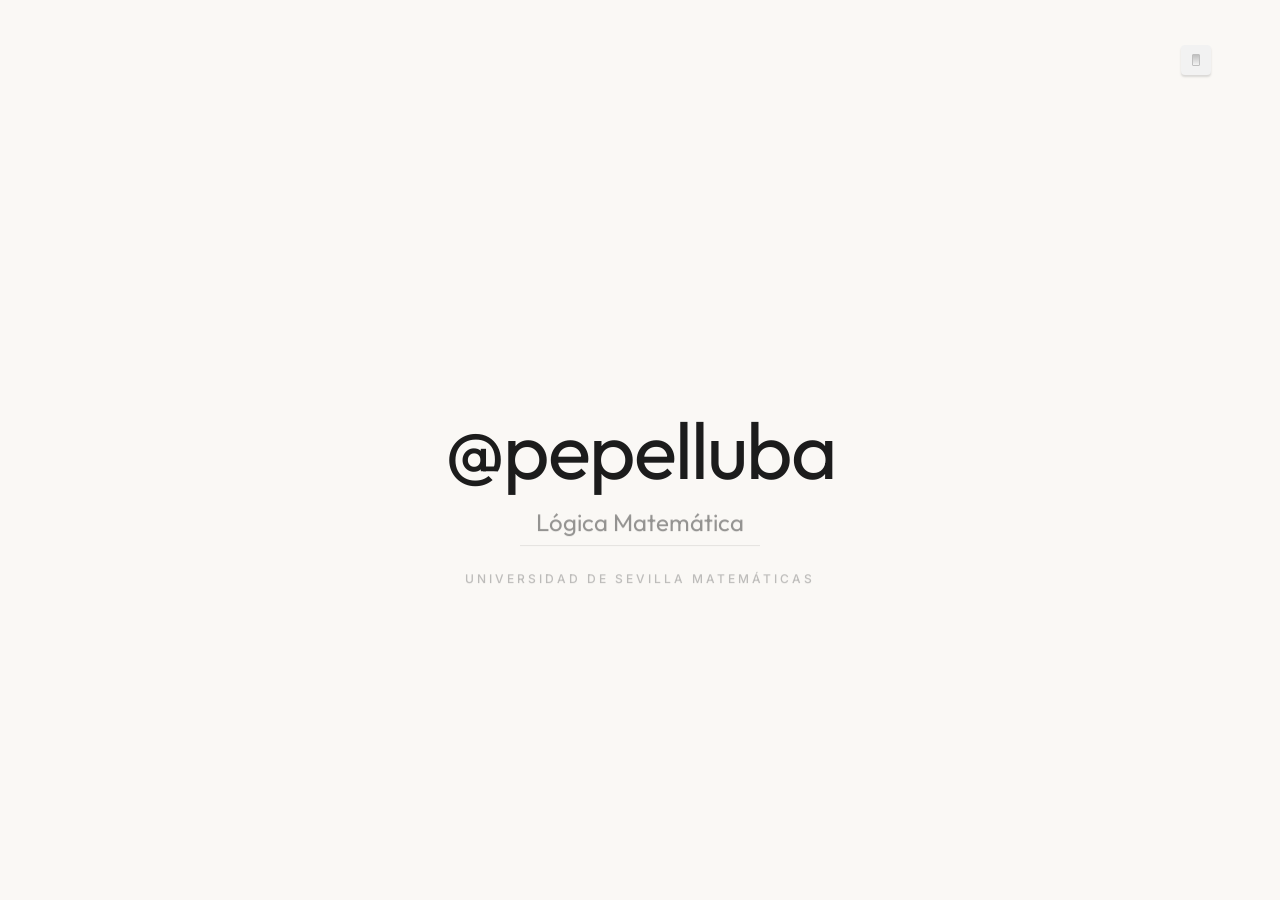
==== commit 8d7cca97: "15" ====
--- a/index.html
+++ b/index.html
@@ -145,7 +145,7 @@
                     <h3>Deducción Natural en Isabelle</h3>
                 </header>
                 <div class="wiki-content"
-                    style="height: calc(100vh - 160px); overflow-y: auto; padding-right: 1rem; padding-bottom: 2rem;">
+                    style="height: calc(100vh - 80px); overflow-y: auto; padding-right: 1rem; padding-bottom: 1rem;">
 
                     <div class="wiki-grid-item">
                         <h4 class="wiki-item-title">El Lenguaje de Isabelle</h4>
--- a/css/estilo.css
+++ b/css/estilo.css
@@ -552,7 +552,7 @@
     top: 0;
     left: 0;
     width: 100%;
-    height: 100px;
+    height: 60px;
     /* Standardize height for art homogeneity */
     padding: 0 1.5rem;
     display: flex;
@@ -574,7 +574,7 @@
     color: var(--c-text-muted);
     cursor: pointer;
     transition: all 0.5s var(--transition-smooth);
-    margin-top: 1.5rem;
+    margin-top: 0;
     margin-left: 0.5rem;
 }
 
@@ -647,7 +647,7 @@
     left: 7rem;
     width: calc(100% - 7rem);
     height: 100%;
-    padding: 0 3rem 1.5rem 0.5rem;
+    padding: 0 2rem 0 0.5rem;
     opacity: 0;
     pointer-events: none;
     transition: opacity var(--transition-smooth), transform var(--transition-smooth);
@@ -656,7 +656,7 @@
 
 .section-header,
 .isabelle-header {
-    height: 100px;
+    height: 60px;
     /* Matched to global header height! */
     display: flex;
     flex-direction: column;
@@ -720,11 +720,11 @@
 }
 
 .section-header {
-    margin-bottom: 2rem;
+    margin-bottom: 1rem;
 }
 
 .section-header h3 {
-    font-size: 1.8rem;
+    font-size: 1.5rem;
     /* Smaller, matches isabelle title homogeneity */
     font-family: 'Outfit', sans-serif;
     font-weight: 500;
@@ -989,7 +989,7 @@
     background: var(--c-bg-alt);
     border: 1px solid rgba(0, 0, 0, 0.03);
     border-radius: 20px;
-    padding: 2rem;
+    padding: 1.5rem;
     transition: box-shadow var(--transition-fast);
     flex-shrink: 0;
 }
@@ -1749,7 +1749,7 @@
     #theme-nav {
         max-height: 70vh;
         overflow-y: auto;
-        gap: 10px;
+        gap: 6px;
     }
 
     /* Content Area Adjustment */
@@ -1766,7 +1766,7 @@
         width: 100%;
         height: auto;
         min-height: 100vh;
-        padding: 0 1.5rem 4rem 3rem;
+        padding: 0 1rem 1rem 2.5rem;
         overflow-x: hidden !important;
     }
 
@@ -1776,23 +1776,23 @@
 
     /* Header Adjustments */
     .global-header {
-        height: 80px;
-        padding: 0 1rem;
+        height: 50px;
+        padding: 0 0.75rem;
         position: relative;
     }
 
     #global-back {
-        margin-top: 1rem;
-        margin-left: 1.5rem;
+        margin-top: 0.5rem;
+        margin-left: 0.5rem;
     }
 
     .section-header,
     .isabelle-header {
         height: auto;
-        padding: 1rem 0;
+        padding: 0.5rem 0;
         position: relative;
         /* Unpin from top to save vertical space */
-        margin-bottom: 1.5rem;
+        margin-bottom: 0.5rem;
     }
 
     /* Typography & Intro Screen Scaling */
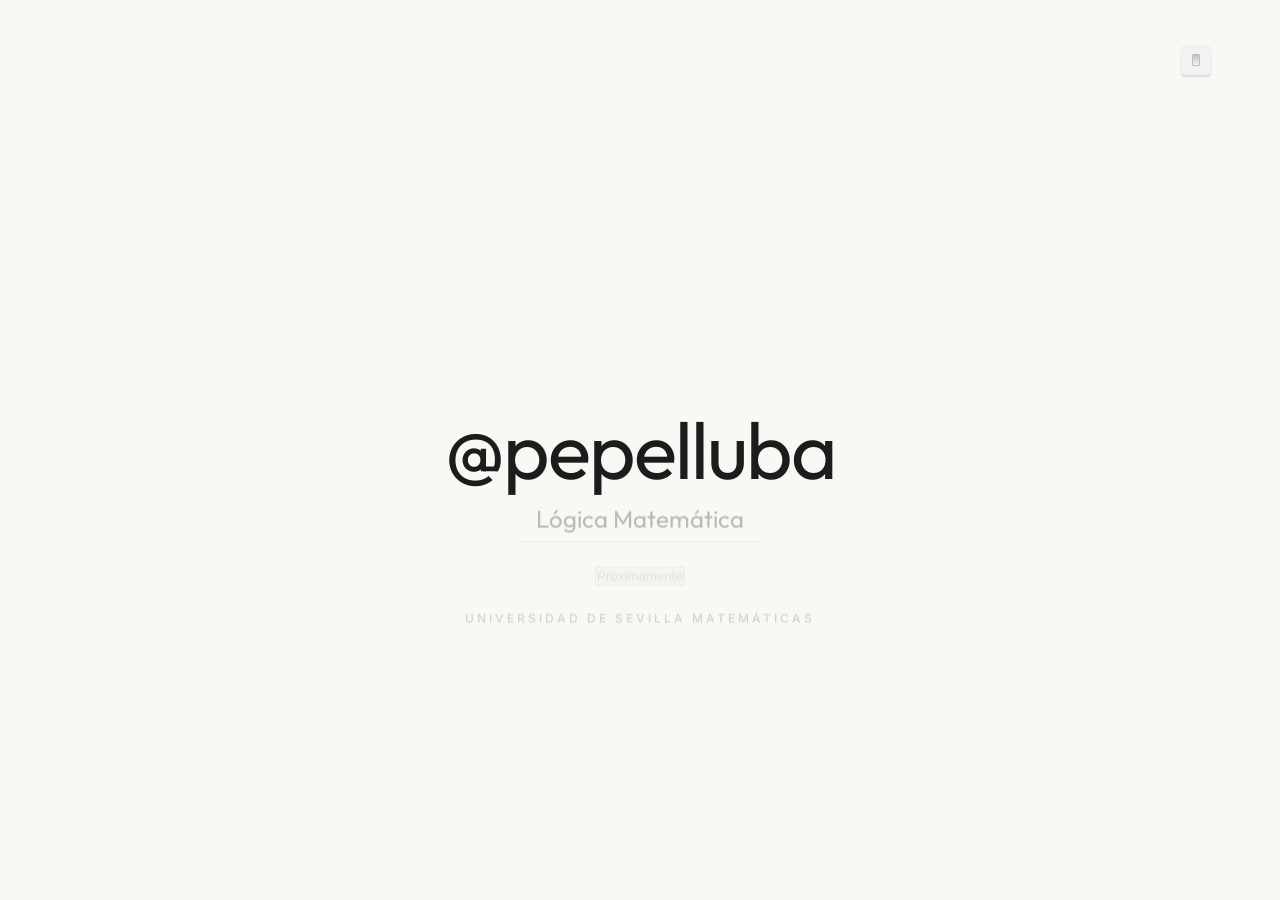
==== commit 16014b3c: "18" ====
--- a/index.html
+++ b/index.html
@@ -17,7 +17,7 @@
         <link rel="stylesheet"
             href="https://fonts.googleapis.com/css2?family=Inter:wght@300;400;500;600&family=Outfit:wght@400;500;600;700&display=swap">
     </noscript>
-
+ 
     <!-- CSS Puro Optimizado -->
     <link rel="stylesheet" href="css/estilo.css">
 
@@ -68,9 +68,8 @@
         }
     </script>
 </head>
-
 <body>
-
+ 
     <!--
         IMPORTANTE: Toggle, sidebar y backdrop en el body, NO dentro de #main-app.
         Cualquier ancestro con transform/filter/will-change (como el de la animación de #main-app)
@@ -115,8 +114,6 @@
         </button>
     </div>
 
-
-
     <!-- PANTALLA 1: INTRODUCCIÓN ANIMADA -->
     <div id="intro-screen" class="screen active">
         <!-- Switch for Intro -->
@@ -128,457 +125,128 @@
             <h1 id="intro-text">@pepelluba</h1>
             <div id="intro-reveal" class="hidden">
                 <button id="logic-btn">Lógica Matemática</button>
+                <button id="soon-btn" disabled aria-disabled="true" title="Próximamente">Próximamente</button>
                 <p id="sub-text">Universidad de Sevilla Matemáticas</p>
             </div>
         </div>
     </div>
 
-    <!-- PANTALLA 2: APLICACIÓN PRINCIPAL -->
-    <div id="main-app" class="screen hidden">
-
-        <!-- ÁREA CENTRAL: Contenido dinámico -->
-        <main id="content-area">
-
-            <!-- Vista de la Wiki / Guía — ACTIVA POR DEFECTO (evita vacío en direct-logica) -->
-            <section id="wiki-view" class="view active-view">
-                <header class="section-header">
-                    <h3>Deducción Natural en Isabelle</h3>
-                </header>
-                <div class="wiki-content"
-                    style="height: calc(100vh - 80px); overflow-y: auto; padding-right: 1rem; padding-bottom: 1rem;">
-
-                    <div class="wiki-grid-item">
-                        <h4 class="wiki-item-title">El Lenguaje de Isabelle</h4>
-                        <p class="wiki-item-desc">Cómo hablar con la máquina. No puedes dar saltos lógicos, tienes que
-                            justificar cada paso.</p>
-
-                        <details class="wiki-subcard">
-                            <summary class="wiki-subsummary">assume "p"</summary>
-                            <div class="wiki-subinner">"Supongamos que tengo 'p'". Metes 'p' en tu mochila
-                                temporalmente. Es una hipótesis que podrás usar más tarde como ingrediente.</div>
-                        </details>
-                        <details class="wiki-subcard">
-                            <summary class="wiki-subsummary">have "q"</summary>
-                            <div class="wiki-subinner">"Hago una pausa para fabricar 'q'". Es una mini-meta. Te inventas
-                                un paso intermedio que necesitas para más adelante. Tienes que demostrarlo ahí mismo.
-                            </div>
-                        </details>
-                        <details class="wiki-subcard">
-                            <summary class="wiki-subsummary">show "r"</summary>
-                            <div class="wiki-subinner">"Con esto demuestro mi meta actual". Es el golpe final. Lo que
-                                pongas en un <code>show</code> tiene que coincidir exactamente con lo que Isabelle te
-                                está pidiendo en ese momento.</div>
-                        </details>
-                        <details class="wiki-subcard">
-                            <summary class="wiki-subsummary">using</summary>
-                            <div class="wiki-subinner">"Usando estos ingredientes…". Le pasas datos de tu mochila
-                                (hipótesis o resultados previos) a una regla para que pueda ejecutarse.</div>
-                        </details>
-                        <details class="wiki-subcard">
-                            <summary class="wiki-subsummary">proof (rule X)</summary>
-                            <div class="wiki-subinner">"Voy a resolver esta meta abriendo la estructura con la regla X".
-                                Aplica la regla principal y genera las sub-metas correspondientes.</div>
-                        </details>
-                        <details class="wiki-subcard">
-                            <summary class="wiki-subsummary">proof −</summary>
-                            <div class="wiki-subinner">"No apliques ninguna regla automática todavía. Voy a preparar mis
-                                ingredientes en la mesa primero". Útil cuando necesitas montar piezas antes de cerrar.
-                            </div>
-                        </details>
-                        <details class="wiki-subcard">
-                            <summary class="wiki-subsummary">next</summary>
-                            <div class="wiki-subinner">El separador de universos paralelos. Cierra un caso y resetea la
-                                mochila para empezar el siguiente. Imprescindible en pruebas por casos o conjunciones
-                                divididas.</div>
-                        </details>
-                    </div>
-
-                    <div class="wiki-grid-item">
-                        <h4 class="wiki-item-title">La Implicación →</h4>
-                        <p class="wiki-item-desc">La flecha es un billete de tren. Si estás en la ciudad A, te lleva a
-                            la ciudad B.</p>
-
-                        <details class="wiki-subcard">
-                            <summary class="wiki-subsummary">Fabricar una flecha — rule impI</summary>
-                            <div class="wiki-subinner">
-                                Para fabricar un billete de 'p' a 'q', asumo que estoy en 'p' y trato de demostrar que
-                                puedo llegar a 'q'.
-                                <span class="wiki-code-block">proof (rule impI)<br>&nbsp;&nbsp;assume
-                                    "p"<br>&nbsp;&nbsp;show "q" ...</span>
-                            </div>
-                        </details>
-                        <details class="wiki-subcard">
-                            <summary class="wiki-subsummary">Usar una flecha — rule mp (Modus Ponens)</summary>
-                            <div class="wiki-subinner">
-                                Tienes <code>p → q</code> (el billete) y tienes <code>p</code> (estás en la ciudad).
-                                Como tengo el billete y estoy en el origen, llego al destino.
-                                <span class="wiki-code-block">have "q" using `p → q` `p` by (rule mp)</span>
-                            </div>
-                        </details>
-                    </div>
-
-                    <div class="wiki-grid-item">
-                        <h4 class="wiki-item-title">La Conjunción &amp;</h4>
-                        <p class="wiki-item-desc">Una bolsa hermética que contiene dos cosas juntas.</p>
-
-                        <details class="wiki-subcard">
-                            <summary class="wiki-subsummary">Extraer de la bolsa — conjunct1 / conjunct2</summary>
-                            <div class="wiki-subinner">
-                                Tienes una bolsa <code>p &amp; q</code>. Rompes la bolsa y te quedas con lo de la
-                                izquierda (<code>conjunct1</code>) o con lo de la derecha (<code>conjunct2</code>).
-                                <span class="wiki-code-block">have "p" using `p &amp; q` by (rule conjunct1)</span>
-                            </div>
-                        </details>
-                        <details class="wiki-subcard">
-                            <summary class="wiki-subsummary">Fabricar la bolsa — rule conjI</summary>
-                            <div class="wiki-subinner">
-                                Tienes 'p' suelta y tienes 'q' suelta. Les pones pegamento y las metes en una bolsa
-                                juntas. Si haces <code>proof (rule conjI)</code> sin ingredientes, Isabelle te divide en
-                                dos sub-tareas.
-                                <span class="wiki-code-block">show "p &amp; q" using `p` `q` by (rule conjI)</span>
-                            </div>
-                        </details>
-                    </div>
-
-                    <div class="wiki-grid-item">
-                        <h4 class="wiki-item-title">La Disyunción |</h4>
-                        <p class="wiki-item-desc">Caminos alternativos. No sabes cuál es el real.</p>
-
-                        <details class="wiki-subcard">
-                            <summary class="wiki-subsummary">Fabricar un "O" — disjI1 / disjI2</summary>
-                            <div class="wiki-subinner">
-                                Ya sabes que 'p' es verdad de forma segura. Como tienes 'p', te puedes inventar
-                                cualquier alternativa a su lado.
-                                <span class="wiki-code-block">show "p | q" using `p` by (rule disjI1)<br>show "p | q"
-                                    using `q` by (rule disjI2)</span>
-                            </div>
-                        </details>
-                        <details class="wiki-subcard">
-                            <summary class="wiki-subsummary">Prueba por casos — rule disjE</summary>
-                            <div class="wiki-subinner">
-                                Tienes <code>p | q</code> pero tu meta es <code>r</code>. Como no sabes si es 'p' o 'q',
-                                exploras ambos universos. Demuestras 'r' asumiendo 'p', y luego demuestras 'r' asumiendo
-                                'q'.
-                                <span class="wiki-code-block">show "r" using `p | q`<br>proof (rule
-                                    disjE)<br>&nbsp;&nbsp;assume "p"<br>&nbsp;&nbsp;show "r"
-                                    ...<br>next<br>&nbsp;&nbsp;assume "q"<br>&nbsp;&nbsp;show "r" ...<br>qed</span>
-                            </div>
-                        </details>
-                    </div>
-
-                    <div class="wiki-grid-item">
-                        <h4 class="wiki-item-title">La Negación ~</h4>
-                        <p class="wiki-item-desc">Si algo choca, el sistema explota. La contradicción es tu arma.</p>
-
-                        <details class="wiki-subcard">
-                            <summary class="wiki-subsummary">Fabricar un "NO" — rule notI</summary>
-                            <div class="wiki-subinner">
-                                Para demostrar que 'p' es mentira, asumo que es verdad. Al asumir 'p', si llego a una
-                                contradicción absurda (<code>False</code>), entonces era mentira.
-                                <span class="wiki-code-block">proof (rule notI)<br>&nbsp;&nbsp;assume
-                                    "p"<br>&nbsp;&nbsp;show False ...</span>
-                            </div>
-                        </details>
-                        <details class="wiki-subcard">
-                            <summary class="wiki-subsummary">Crear el cortocircuito — rule notE</summary>
-                            <div class="wiki-subinner">
-                                Tienes algo afirmado (<code>p</code>) y lo mismo negado (<code>~p</code>). Tengo un
-                                choque frontal. Se lo doy a 'notE', el sistema se rompe, y como premio me regala la meta
-                                que yo quiera.
-                                <span class="wiki-code-block">show "Z" using `~p` `p` by (rule notE)</span>
-                            </div>
-                        </details>
-                        <details class="wiki-subcard">
-                            <summary class="wiki-subsummary">Explosión — rule FalseE</summary>
-                            <div class="wiki-subinner">
-                                Ya tienes la palabra <code>False</code> en tu mochila. Como ya has demostrado el
-                                absurdo, puedes concluir cualquier cosa.
-                                <span class="wiki-code-block">show "Z" using `False` by (rule FalseE)</span>
-                            </div>
-                        </details>
-                        <details class="wiki-subcard">
-                            <summary class="wiki-subsummary">Reducción al absurdo — rule ccontr</summary>
-                            <div class="wiki-subinner">
-                                Estás atascado en tu meta <code>p</code>. Asumes que tu meta entera es mentira
-                                (<code>~p</code>). Si usando eso logras crear un cortocircuito (<code>False</code>),
-                                entonces tu meta original era verdad.
-                                <span class="wiki-code-block">proof (rule ccontr)<br>&nbsp;&nbsp;assume
-                                    "~p"<br>&nbsp;&nbsp;show False ...</span>
-                            </div>
-                        </details>
-                    </div>
-
-                </div>
-            </section>
-
-            <!-- Vista de Selección de Ejercicios -->
-            <section id="exercises-view" class="view hidden-view">
-                <header class="section-header">
-                    <h3 id="current-theme-title">Selecciona un Tema</h3>
-                </header>
-                <div id="exercises-grid" class="grid">
-                    <!-- Ejercicios inyectados aquí por JS -->
-                </div>
-            </section>
-
-            <!-- Vista del Panel de Administración (API GitHub) -->
-            <section id="admin-view" class="view hidden-view">
-                <header class="section-header"
-                    style="margin-bottom: 2rem; display: flex; justify-content: space-between; align-items: center;">
-                    <h3 style="font-size: 1.8rem; font-family: 'Outfit', sans-serif; color: var(--c-accent-dark);">
-                        Administración Secreta</h3>
-                    <button id="admin-close-btn" class="icon-btn" aria-label="Cerrar Panel">
-                        <svg width="24" height="24" viewBox="0 0 24 24" fill="none" stroke="currentColor"
-                            stroke-width="2">
-                            <path d="M18 6L6 18M6 6l12 12" />
-                        </svg>
-                    </button>
-                </header>
-
-                <div class="admin-container">
-                    <!-- Login de GitHub -->
-                    <div id="admin-login-box" class="admin-login-box">
-                        <p style="margin-bottom: 1.5rem; color: var(--c-text-muted); font-size: 0.95rem;">
-                            Conéctate a GitHub para actualizar los ejercicios directamente en el servidor.
-                        </p>
-
-                        <div class="admin-input-group">
-                            <label>Usuario de GitHub</label>
-                            <input type="text" id="gh-user" class="admin-input" placeholder="Ej: pepelluba"
-                                autocomplete="off">
-                        </div>
-
-                        <div class="admin-input-group">
-                            <label>Repositorio</label>
-                            <input type="text" id="gh-repo" class="admin-input" placeholder="Ej: pepeweb"
-                                autocomplete="off">
-                        </div>
-
-                        <div class="admin-input-group">
-                            <label>Token Personal de Acceso (PAT)</label>
-                            <input type="password" id="gh-token" class="admin-input"
-                                placeholder="ghp_XXXXXXXXXXXXXXXXXXXXXXXX" autocomplete="off">
-                        </div>
-
-                        <div
-                            style="display: flex; align-items: center; gap: 0.5rem; margin-top: 1rem; margin-bottom: 1.5rem;">
-                            <input type="checkbox" id="gh-remember"
-                                style="accent-color: var(--c-text-main); width: 16px; height: 16px;">
-                            <label for="gh-remember"
-                                style="font-size: 0.85rem; color: var(--c-text-muted); cursor: pointer; text-transform: none; font-weight: normal;">Recordar
-                                datos en este navegador</label>
-                        </div>
-
-                        <button id="admin-login-btn" class="control-btn primary admin-btn"
-                            style="width: 100%; border-radius: 8px;">Conectar a GitHub</button>
-                        <p id="admin-auth-msg" class="admin-msg"></p>
-                    </div>
-
-                    <!-- Dashboard / Editor Visual CRUD -->
-                    <div id="admin-dashboard" class="admin-dashboard hidden">
-                        <p style="margin-bottom: 1rem; color: var(--c-text-muted); font-size: 0.9rem;">
-                            Conectado como <strong id="admin-connected-user"
-                                style="color: var(--c-text-main);">...</strong>
-                        </p>
-
-                        <!-- Sub-Pantalla 1: Selector de Tema -->
-                        <div id="adm-themes" class="adm-screen">
-                            <h4 class="adm-subtitle">Selecciona un Tema</h4>
-                            <div id="adm-theme-list" class="adm-grid"></div>
-                        </div>
-
-                        <!-- Sub-Pantalla 2: Lista de Ejercicios -->
-                        <div id="adm-exercises" class="adm-screen hidden">
-                            <div style="display:flex;align-items:center;gap:1rem;margin-bottom:1.5rem;">
-                                <button id="adm-back-themes" class="icon-btn" aria-label="Volver">
-                                    <svg width="20" height="20" viewBox="0 0 24 24" fill="none" stroke="currentColor"
-                                        stroke-width="2">
-                                        <path d="M19 12H5M12 19l-7-7 7-7" />
-                                    </svg>
-                                </button>
-                                <h4 class="adm-subtitle" id="adm-ex-title" style="margin:0;">Ejercicios</h4>
-                            </div>
-                            <div id="adm-ex-list" class="adm-list"></div>
-                            <div style="display:flex; gap:0.5rem; margin-top:1.5rem;">
-                                <button id="adm-new-ex" class="control-btn primary admin-btn"
-                                    style="flex:1; border-radius:12px;">
-                                    ➕ Crear Nuevo
-                                </button>
-                                <button id="adm-import-ai" class="control-btn admin-btn"
-                                    style="flex:1; border-radius:12px; background:var(--c-bg-alt); color:var(--c-text-main); border-color:rgba(0,0,0,0.1);">
-                                    🤖 Importar con IA
-                                </button>
-                            </div>
-                        </div>
-
-                        <!-- Sub-Pantalla 3: Editor de Ejercicio -->
-                        <div id="adm-editor" class="adm-screen hidden"
-                            style="overflow-y:auto;max-height:calc(100vh - 280px);padding-right:0.5rem;">
-                            <div style="display:flex;align-items:center;gap:1rem;margin-bottom:1.5rem;">
-                                <button id="adm-back-exs" class="icon-btn" aria-label="Volver">
-                                    <svg width="20" height="20" viewBox="0 0 24 24" fill="none" stroke="currentColor"
-                                        stroke-width="2">
-                                        <path d="M19 12H5M12 19l-7-7 7-7" />
-                                    </svg>
-                                </button>
-                                <h4 class="adm-subtitle" id="adm-editor-title" style="margin:0;">Editor</h4>
-                            </div>
-
-                            <div class="admin-input-group">
-                                <label>Título del Ejercicio</label>
-                                <input type="text" id="adm-ex-titleinput" class="admin-input"
-                                    placeholder="Ej: A ⟶ E, A ⊢ E">
-                            </div>
-                            <div class="admin-input-group">
-                                <label>Nombre Interno (ID único)</label>
-                                <input type="text" id="adm-ex-name" class="admin-input" placeholder="Ej: 1_1_auto">
-                            </div>
-                            <div class="admin-input-group">
-                                <label>Método por Defecto</label>
-                                <input type="text" id="adm-ex-method" class="admin-input"
-                                    placeholder="Ej: Solución Automática (auto)">
-                            </div>
-
-                            <h4 class="adm-subtitle" style="margin-top:2rem;">Pasos de la Prueba</h4>
-                            <div id="adm-steps-container"></div>
-                            <button id="adm-add-step" class="control-btn admin-btn"
-                                style="width:100%;border-radius:12px;margin-top:1rem;">
-                                ➕ Añadir Paso
-                            </button>
-
-                            <button id="adm-save-ex" class="control-btn primary admin-btn"
-                                style="width:100%;border-radius:12px;margin-top:2rem;font-size:1rem;padding:1rem;">
-                                💾 Guardar y Publicar en GitHub
-                            </button>
-                            <p id="adm-save-msg" class="admin-msg"></p>
-                        </div>
-
-                        <!-- Sub-Pantalla 4: Importar con IA -->
-                        <div id="adm-ai-import" class="adm-screen hidden">
-                            <div style="display:flex;align-items:center;gap:1rem;margin-bottom:1.5rem;">
-                                <button id="adm-back-exs-from-ai" class="icon-btn" aria-label="Volver">
-                                    <svg width="20" height="20" viewBox="0 0 24 24" fill="none" stroke="currentColor"
-                                        stroke-width="2">
-                                        <path d="M19 12H5M12 19l-7-7 7-7" />
-                                    </svg>
-                                </button>
-                                <h4 class="adm-subtitle" style="margin:0;">Importar con IA (Gemini)</h4>
-                            </div>
-
-                            <div
-                                style="background:var(--c-bg-alt); padding:1rem; border-radius:8px; margin-bottom:1.5rem;">
-                                <p style="font-size:0.9rem; margin-bottom:1rem; color:var(--c-text-main);">
-                                    1. Copia el siguiente prompt y envíaselo a Gemini o ChatGPT.
-                                </p>
-                                <button id="adm-ai-copy-prompt" class="control-btn admin-btn"
-                                    style="width:100%; border-radius:8px; background:#fff;">
-                                    📋 Copiar Instrucciones
-                                </button>
-                                <p id="adm-ai-copy-msg"
-                                    style="font-size:0.8rem; color:var(--c-accent-dark); text-align:center; margin-top:0.5rem; min-height:1rem;">
-                                </p>
-                            </div>
-
-                            <div class="admin-input-group">
-                                <label>2. Pega aquí el JSON que te devuelva la IA</label>
-                                <textarea id="adm-ai-json-input" class="admin-textarea code-font" style="height:200px;"
-                                    placeholder='{"title": "...", "name": "...", "steps": [...]}'></textarea>
-                            </div>
-
-                            <button id="adm-ai-process" class="control-btn primary admin-btn"
-                                style="width:100%;border-radius:12px;margin-top:1rem;">
-                                ⬇️ Leer JSON e ir al Editor
-                            </button>
-                            <p id="adm-ai-error-msg" class="admin-msg error"></p>
-                        </div>
-                    </div>
-                </div>
-            </section>
-
-            <!-- Vista del Editor de Isabelle -->
-            <section id="isabelle-view" class="view hidden-view">
-                <header class="isabelle-header">
-                    <div>
-                        <h3 id="exercise-title">Prueba</h3>
-                    </div>
-                    <div class="progress-bar-container">
-                        <div id="progress-bar"></div>
-                    </div>
-                </header>
-
-                <div class="isabelle-workspace">
-                    <!-- Panel Izquierdo: Código -->
-                    <div class="panel code-panel" id="code-scroll">
-                        <div id="code-container" class="code-font"></div>
-                    </div>
-
-                    <!-- Panel Derecho: Explicaciones e Hipótesis -->
-                    <div class="panel explanation-panel" id="explanation-scroll">
-                        <div class="explanation-section">
-                            <h4>EXPLICACIÓN</h4>
-                            <div id="explanation-text" class="text-content"></div>
-                        </div>
-
-                        <div class="hypothesis-section">
-                            <h4>HIPÓTESIS ACTIVAS</h4>
-                            <div id="active-hypotheses" class="hypotheses-list"></div>
-                        </div>
-
-                        <!-- Controles Minimalistas Flotantes -->
-                        <div class="controls">
-                            <button id="btn-prev" class="control-btn" disabled>
-                                <svg width="20" height="20" viewBox="0 0 24 24" fill="none" stroke="currentColor"
-                                    stroke-width="2">
-                                    <path d="M15 18l-6-6 6-6" />
-                                </svg>
-                            </button>
-                            <button id="btn-next" class="control-btn primary">
-                                <svg width="20" height="20" viewBox="0 0 24 24" fill="none" stroke="currentColor"
-                                    stroke-width="2">
-                                    <path d="M9 18l6-6-6-6" />
-                                </svg>
-                            </button>
-                        </div>
-                    </div>
-                </div>
-            </section>
-
-        </main>
-    </div>
-
-    <!-- SVG FILTER FOR LIQUID GLASS -->
-    <svg style="display: none">
-        <filter id="glass-distortion" x="0%" y="0%" width="100%" height="100%" filterUnits="objectBoundingBox">
-            <feTurbulence type="fractalNoise" baseFrequency="0.01 0.01" numOctaves="1" seed="5" result="turbulence" />
-
-            <feComponentTransfer in="turbulence" result="mapped">
-                <feFuncR type="gamma" amplitude="1" exponent="10" offset="0.5" />
-                <feFuncG type="gamma" amplitude="0" exponent="1" offset="0" />
-                <feFuncB type="gamma" amplitude="0" exponent="1" offset="0.5" />
-            </feComponentTransfer>
-
-            <feGaussianBlur in="turbulence" stdDeviation="3" result="softMap" />
-
-            <feSpecularLighting in="softMap" surfaceScale="5" specularConstant="1" specularExponent="100"
-                lighting-color="white" result="specLight">
-                <fePointLight x="-200" y="-200" z="300" />
-            </feSpecularLighting>
-
-            <feComposite in="specLight" operator="arithmetic" k1="0" k2="1" k3="1" k4="0" result="litImage" />
-
-            <feDisplacementMap in="SourceGraphic" in2="softMap" scale="150" xChannelSelector="R" yChannelSelector="G" />
-        </filter>
-    </svg>
-
-    <!-- Cero dependencias externas. Solo un archivo JS puro y duro. -->
-    <script src="js/data/main_config.js"></script>
-    <script src="js/data/TEMA1.js"></script>
-    <script src="js/data/TEMA2.js"></script>
-    <script src="js/data/TEMA3.js"></script>
-    <script src="js/data/TEMA4.js"></script>
-    <script src="js/data/TEMA5.js"></script>
-    <script src="js/data/TEMA6.js"></script>
-    <script src="js/app.js"></script>
+    <script>
+        (function initTheme() {
+            const theme = localStorage.getItem('pepeweb_theme') || 'light';
+            const isDark = (theme === 'dark');
+            const htmlEl = document.documentElement;
+
+            if (isDark) document.body.classList.add('dark-mode');
+            if (htmlEl.classList.contains('dark-mode-preload')) {
+                htmlEl.classList.remove('dark-mode-preload');
+            }
+
+            const toggles = Array.from(document.querySelectorAll('.theme-toggle'));
+            toggles.forEach(t => {
+                t.checked = isDark;
+                t.onchange = () => {
+                    const checked = t.checked;
+                    toggles.forEach(other => other.checked = checked);
+                    document.body.classList.toggle('dark-mode', checked);
+                    localStorage.setItem('pepeweb_theme', checked ? 'dark' : 'light');
+                };
+            });
+        })();
+
+        (function bindLogicBtn() {
+            const btn = document.getElementById('logic-btn');
+            if (!btn) return;
+            btn.addEventListener('click', () => {
+                window.location.href = './logica/index.html';
+            });
+        })();
+
+        (function playIntroSequence() {
+            const introText = document.getElementById('intro-text');
+            const introReveal = document.getElementById('intro-reveal');
+            if (!introText || !introReveal) return;
+
+            introText.animate([{ opacity: 0 }, { opacity: 1 }], { duration: 1000, easing: 'ease-out', fill: 'forwards' })
+                .finished
+                .then(() => new Promise(r => setTimeout(r, 300)))
+                .then(() => {
+                    introReveal.classList.remove('hidden');
+                    introReveal.animate([
+                        { opacity: 0, transform: 'translate3d(0, -20px, 0)' },
+                        { opacity: 1, transform: 'translate3d(0, 0, 0)' }
+                    ], { duration: 1000, easing: 'cubic-bezier(0.22, 1, 0.36, 1)', fill: 'forwards' });
+                });
+        })();
+
+        (function initCustomCursor() {
+            if (!window.matchMedia("(pointer: fine)").matches) return;
+            const cursor = document.createElement('div');
+            cursor.id = 'custom-cursor';
+            document.body.appendChild(cursor);
+
+            document.addEventListener('mousemove', (e) => {
+                cursor.style.left = `${e.clientX}px`;
+                cursor.style.top = `${e.clientY}px`;
+            });
+
+            document.body.addEventListener('mouseover', (e) => {
+                if (e.target.closest('button, a, input, .wiki-subsummary, .exercise-card, .light-switch, .icon-btn')) {
+                    cursor.classList.add('hover');
+                }
+            });
+
+            document.body.addEventListener('mouseout', (e) => {
+                if (e.target.closest('button, a, input, .wiki-subsummary, .exercise-card, .light-switch, .icon-btn')) {
+                    cursor.classList.remove('hover');
+                }
+            });
+        })();
+
+        (function initBackgroundParallax() {
+            if (!window.matchMedia("(pointer: fine)").matches) return;
+            let raf = 0;
+            let targetX = 0;
+            let targetY = 0;
+            let currentX = 0;
+            let currentY = 0;
+            const strength = 12;
+
+            function commit() {
+                currentX += (targetX - currentX) * 0.08;
+                currentY += (targetY - currentY) * 0.08;
+
+                document.documentElement.style.setProperty('--bg-x', `${currentX}px`);
+                document.documentElement.style.setProperty('--bg-y', `${currentY}px`);
+
+                if (Math.abs(targetX - currentX) > 0.01 || Math.abs(targetY - currentY) > 0.01) {
+                    raf = requestAnimationFrame(commit);
+                } else {
+                    raf = 0;
+                }
+            }
+
+            document.addEventListener('mousemove', (e) => {
+                targetX = (e.clientX / window.innerWidth - 0.5) * strength * 2;
+                targetY = (e.clientY / window.innerHeight - 0.5) * strength * 2;
+                if (!raf) raf = requestAnimationFrame(commit);
+            }, { passive: true });
+
+            document.addEventListener('mouseleave', () => {
+                targetX = 0;
+                targetY = 0;
+                if (!raf) raf = requestAnimationFrame(commit);
+            });
+        })();
+
+        (function styleGlobalBack() {
+            const globalBack = document.getElementById('global-back');
+            if (!globalBack) return;
+            globalBack.innerHTML = `
+                <svg width="24" height="24" viewBox="0 0 24 24" fill="none" stroke="currentColor" stroke-width="1.5"><path d="M19 12H5M12 19l-7-7 7-7"/></svg>
+                <span style="font-family:'Outfit';font-weight:300;letter-spacing:1px;font-size:0.9rem;">VOLVER</span>
+            `;
+        })();
+    </script>
 </body>
-
 </html>
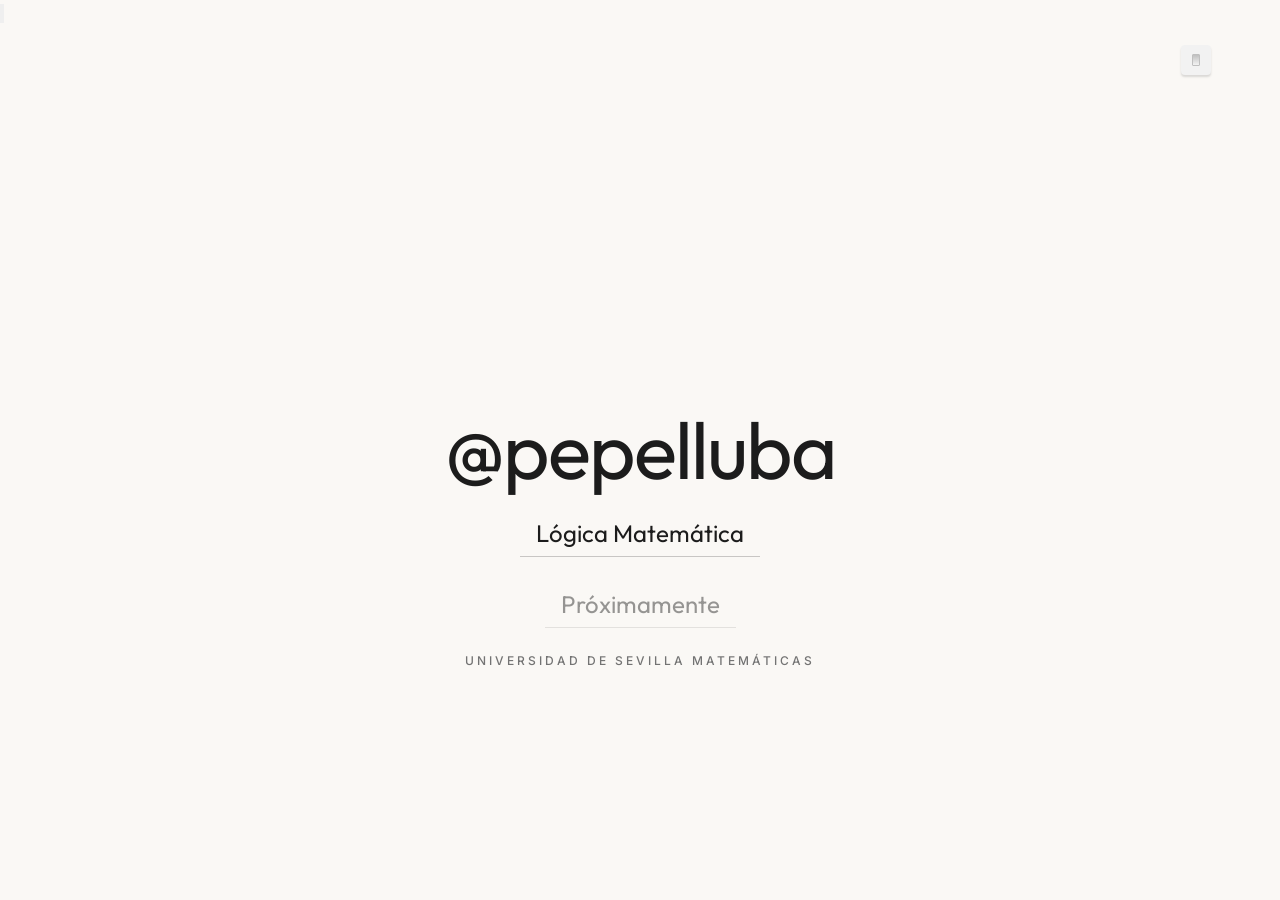
==== commit 9536587a: "19" ====
--- a/index.html
+++ b/index.html
@@ -158,7 +158,7 @@
             const btn = document.getElementById('logic-btn');
             if (!btn) return;
             btn.addEventListener('click', () => {
-                window.location.href = './logica/index.html';
+                window.location.href = (window.location.protocol === 'file:') ? './logica/index.html' : './logica/';
             });
         })();
 
--- a/css/estilo.css
+++ b/css/estilo.css
@@ -31,6 +31,8 @@
     /* Background parallax */
     --bg-x: 0px;
     --bg-y: 0px;
+    --bg-pattern-opacity: 0.88;
+    /* Reducido para que se vea más el patrón (era 0.92) */
     --mobile-sidebar-anchor-y: 50dvh;
 }
 
@@ -40,6 +42,8 @@
     --c-bg-alt: #222222;
     --c-text-main: #F1EFEA;
     --c-text-muted: #888888;
+    --bg-pattern-opacity: 0.93;
+    /* Un poco más oscuro que el light mode para control visual */
 
     --light-switch: 15;
     --light-switch-border: 10;
@@ -97,8 +101,10 @@
     html,
     body {
         width: 100%;
+        height: 100%;
+        height: 100dvh;
         max-width: 100%;
-        overflow-x: hidden !important;
+        overflow: hidden !important;
         position: relative;
     }
 
@@ -107,9 +113,19 @@
         color: var(--c-text-main);
         line-height: 1.5;
         -webkit-font-smoothing: antialiased;
-        overflow-y: auto;
-        height: 100vh;
         background-color: var(--c-bg);
+    }
+
+    /* Screen management */
+    .screen {
+        width: 100%;
+        height: 100%;
+        height: 100dvh;
+        position: absolute;
+        top: 0;
+        left: 0;
+        overflow: hidden;
+        will-change: opacity, transform;
     }
 
 /* GPU-accelerated background pattern layer */
@@ -123,9 +139,11 @@
     right: 0;
     bottom: 0;
     background-image: url("https://static.vecteezy.com/system/resources/previews/056/652/082/non_2x/hand-drawn-white-flower-seamless-pattern-floral-repeating-wallpaper-for-textile-design-fabric-print-wrapping-paper-cute-daisy-flowers-on-blue-background-repeated-ditsy-texture-vector.jpg");
-    background-size: 300px;
+    background-size: 325px;
+    /* Escalado relajado optimizado (325px) */
     background-repeat: repeat;
-    /* Parallax via background-position (no crea stacking context, no rompe fixed) */
+    filter: grayscale(1);
+    /* Desaturate the blue background of the pattern */
     background-position: calc(50% + var(--bg-x)) calc(50% + var(--bg-y));
     z-index: -2;
     pointer-events: none;
@@ -149,8 +167,8 @@
     width: 100%;
     height: 100%;
     background-color: var(--c-bg);
-    opacity: 0.95;
-    /* Makes the pattern almost invisible */
+    opacity: var(--bg-pattern-opacity);
+    /* Makes the pattern slightly visible but elegant */
     z-index: -1;
     pointer-events: none;
 }
@@ -158,15 +176,6 @@
 /* ==========================================
    SISTEMA DE PANTALLAS (Views)
    ========================================== */
-.screen {
-    position: absolute;
-    top: 0;
-    left: 0;
-    width: 100%;
-    height: 100%;
-    will-change: opacity, transform;
-}
-
 .hidden {
     display: none !important;
 }
@@ -266,6 +275,24 @@
 }
 
 body.dark-mode button#logic-btn {
+    border-color: rgba(255, 255, 255, 0.2);
+}
+
+button#soon-btn {
+    appearance: none;
+    border: none;
+    border-bottom: 1px solid rgba(0, 0, 0, 0.2);
+    background: transparent;
+    color: var(--c-text-main);
+    padding: 0.5rem 1rem;
+    font-size: 1.5rem;
+    font-family: 'Outfit', sans-serif;
+    cursor: not-allowed;
+    opacity: 0.45;
+    transition: all var(--transition-fast);
+}
+
+body.dark-mode button#soon-btn {
     border-color: rgba(255, 255, 255, 0.2);
 }
 
@@ -392,6 +419,24 @@
     pointer-events: auto;
 }
 
+#sidebar-submenu {
+    position: fixed;
+    top: 50%;
+    left: 0;
+    transform: translateY(-50%) translateX(10px) scale(0.98);
+    z-index: 55;
+    opacity: 0;
+    pointer-events: none;
+    transition: opacity 0.35s cubic-bezier(0.22, 1, 0.36, 1), transform 0.35s cubic-bezier(0.22, 1, 0.36, 1);
+    will-change: opacity, transform;
+}
+
+#sidebar-submenu.open {
+    opacity: 1;
+    pointer-events: auto;
+    transform: translateY(-50%) translateX(0) scale(1);
+}
+
 /* ==========================================
    LIQUID GLASS (reference-accurate)
    ========================================== */
@@ -738,6 +783,58 @@
     gap: 2rem;
     perspective: 1000px;
     /* Requisito para el efecto 3D holográfico */
+}
+
+.grid.selection-grid {
+    grid-template-columns: repeat(auto-fill, minmax(280px, 1fr));
+    gap: 1.25rem;
+    perspective: none;
+}
+
+.selection-card {
+    appearance: none;
+    border: none;
+    width: 100%;
+    text-align: left;
+    cursor: pointer;
+    background: transparent;
+    border-radius: 22px;
+    padding: 0;
+    overflow: hidden;
+    transition: transform var(--transition-fast), box-shadow var(--transition-fast), opacity var(--transition-fast);
+}
+
+.selection-card:active {
+    transform: scale(0.99);
+}
+
+.selection-card .selection-content {
+    padding: 1.6rem 1.6rem 1.4rem;
+}
+
+.selection-card .selection-kicker {
+    font-size: 0.7rem;
+    opacity: 0.55;
+    letter-spacing: 2px;
+    text-transform: uppercase;
+    margin-bottom: 0.6rem;
+}
+
+.selection-card .selection-title {
+    font-family: 'Outfit', sans-serif;
+    font-size: 1.35rem;
+    font-weight: 600;
+    line-height: 1.25;
+    margin: 0;
+    color: var(--c-text-main);
+}
+
+.selection-card .selection-desc {
+    margin-top: 0.6rem;
+    font-size: 0.9rem;
+    line-height: 1.45;
+    opacity: 0.7;
+    color: var(--c-text-muted);
 }
 
 /* TARJETAS DE EJERCICIOS - HOLOGRÁFICAS (3D) Y LIQUID GLASS */
@@ -835,16 +932,15 @@
     display: flex;
     flex: 1;
     overflow: hidden;
-    padding: 2rem;
-    /* Increased padding for elegance */
-    gap: 2rem;
-    /* Removed negative margin: homogeneity focus */
+    padding: 1rem;
+    /* Optimized for space */
+    gap: 1.25rem;
 }
 
 .panel {
     flex: 1;
     overflow-y: auto;
-    padding: 2.5rem;
+    padding: 1.5rem;
     border-radius: 24px;
     border: 1px solid rgba(0, 0, 0, 0.03);
     background: rgba(255, 255, 255, 0.85);
@@ -934,15 +1030,16 @@
 }
 
 h4 {
-    font-size: 0.75rem;
+    font-size: 0.7rem;
     text-transform: uppercase;
-    letter-spacing: 2px;
+    letter-spacing: 2.5px;
     color: var(--c-text-muted);
-    margin-bottom: 1.5rem;
+    margin-bottom: 1rem;
+    opacity: 0.8;
 }
 
 .explanation-section {
-    margin-bottom: 4rem;
+    margin-bottom: 2rem;
 }
 
 .text-content {
@@ -951,15 +1048,16 @@
 }
 
 .hypothesis-box {
-    padding: 1rem;
+    padding: 0.75rem 1rem;
     background: #fff;
     border: 1px solid rgba(0, 0, 0, 0.05);
-    border-radius: 8px;
-    margin-bottom: 0.5rem;
+    border-radius: 12px;
+    margin-bottom: 0.6rem;
     font-size: 0.95rem;
     display: flex;
-    align-items: flex-start;
+    align-items: center;
     gap: 0.75rem;
+    transition: all var(--transition-fast);
 }
 
 /* ==========================================
@@ -1089,16 +1187,17 @@
 }
 
 .controls {
-    position: fixed;
-    bottom: 4rem;
-    right: 4rem;
-    display: flex;
-    gap: 1rem;
+    position: absolute;
+    bottom: 1.5rem;
+    right: 1.5rem;
+    display: flex;
+    gap: 0.75rem;
+    z-index: 10;
 }
 
 .control-btn {
-    width: 56px;
-    height: 56px;
+    width: 48px;
+    height: 48px;
     border-radius: 50%;
     border: 1px solid rgba(0, 0, 0, 0.1);
     background: #fff;
@@ -1614,42 +1713,66 @@
 /* ==========================================
    MOBILE & TABLET RESPONSIVE
    ========================================== */
-@media (max-width: 1024px) {
-
-    /* Permitir scroll nativo en el body */
+@media (max-width: 1024px), (hover: none) and (pointer: coarse) {
+
+    /* Permitir scroll interno solo donde es necesario */
+    html,
     body {
-        overflow-x: hidden !important;
-        overflow-y: auto !important;
-        height: auto !important;
-        width: 100% !important;
+        height: 100%;
+        height: 100dvh;
+        overflow: hidden !important;
+    }
+
+    /* Main Layout */
+    #main-app {
+        height: 100%;
+        height: 100dvh;
+        overflow: hidden !important;
         position: relative;
     }
 
-    /* Main Layout & Scrolling */
-    #main-app {
-        height: auto;
-        min-height: 100vh;
-        overflow-x: hidden !important;
-        overflow-y: visible !important;
-        position: relative;
-        z-index: 1;
-    }
-
     /* Ocultar Barra Lateral por defecto (Off-Canvas) */
-    /* Ahora fuera de #main-app, por lo que position:fixed siempre es viewport-relative */
     #sidebar {
         position: fixed !important;
         top: 50% !important;
-        left: 0.75rem !important;
-        transform: translateY(-50%) translateX(calc(-100% - 2.5rem)) !important;
+        left: 0.5rem !important;
+        transform: translateY(-50%) translateX(calc(-100% - 2rem)) !important;
         opacity: 0;
         pointer-events: none;
         transition: transform 0.5s cubic-bezier(0.34, 1.56, 0.64, 1),
             opacity 0.35s ease;
         z-index: 10000 !important;
-        /* Por encima de todo */
-        max-height: 90vh;
+        max-height: 95vh;
         width: auto;
+    }
+
+    /* Proporciones del Sidebar en móvil */
+    .sidebar-dock {
+        padding: 0.5rem;
+        border-radius: 18px;
+    }
+
+    .theme-btn {
+        width: 48px !important;
+        height: 48px !important;
+        border-radius: 12px !important;
+    }
+
+    .sidebar-divider {
+        margin: 4px 0;
+        width: 20px;
+    }
+
+    /* Toggle más estilizado y proporcional */
+    #mobile-sidebar-toggle {
+        width: 34px !important;
+        height: 50px !important;
+        border-radius: 0 12px 12px 0 !important;
+    }
+
+    #mobile-sidebar-toggle svg {
+        width: 18px !important;
+        height: 18px !important;
     }
 
     /* .active en mobile: el app está activo pero sidebar sigue oculto */
@@ -1673,6 +1796,7 @@
         left: 0;
         width: 100vw;
         height: 100vh;
+        height: 100dvh;
         background: rgba(0, 0, 0, 0.4);
         z-index: 9999 !important;
         opacity: 0;
@@ -1691,22 +1815,29 @@
         pointer-events: none;
     }
 
-    /* Semi-dot toggle: Rock-solid fixed positioning */
+    body.dark-mode #mobile-sidebar-toggle {
+        background: rgba(35, 35, 35, 0.9);
+        border-color: rgba(255, 255, 255, 0.1);
+        color: #fff;
+    }
+
+    /* Ocultar toggle cuando sidebar está abierto */
+    body.sidebar-open #mobile-sidebar-toggle {
+        transform: translateY(-50%) translateX(-110%) !important;
+        opacity: 0;
+    }
+
     #mobile-sidebar-toggle {
         position: fixed !important;
         left: 0 !important;
         top: 50% !important;
         transform: translateY(-50%) !important;
-        width: 40px !important;
-        height: 60px !important;
         background: rgba(255, 255, 255, 0.9);
         backdrop-filter: blur(12px) saturate(180%);
         -webkit-backdrop-filter: blur(12px) saturate(180%);
         border: 1px solid rgba(0, 0, 0, 0.1);
         border-left: none;
-        border-radius: 0 14px 14px 0;
         z-index: 9998 !important;
-        /* Justo debajo del backdrop para que no tape el cierre pero sea accesible */
         display: none;
         align-items: center;
         justify-content: center;
@@ -1717,61 +1848,28 @@
         touch-action: manipulation;
     }
 
-    #mobile-sidebar-toggle svg {
-        width: 20px;
-        height: 20px;
-        pointer-events: none;
-    }
-
-    body.dark-mode #mobile-sidebar-toggle {
-        background: rgba(35, 35, 35, 0.9);
-        border-color: rgba(255, 255, 255, 0.1);
-        color: #fff;
-    }
-
-    /* Ocultar toggle cuando sidebar está abierto */
-    body.sidebar-open #mobile-sidebar-toggle {
-        transform: translateY(-50%) translateX(-110%) !important;
-        opacity: 0;
-    }
-
-    .sidebar-dock {
+    .sidebar-dock-inner {
         max-height: 85vh;
-        padding: 0.6rem;
-    }
-
-    .sidebar-dock-inner {
-        max-height: 80vh;
         overflow-y: auto;
         -webkit-overflow-scrolling: touch;
+        scrollbar-width: none;
+        /* Ocultar scrollbar en móvil */
+        display: flex;
+        flex-direction: column;
+        align-items: center;
+        gap: 4px;
+        padding: 0.5rem 0.25rem;
+    }
+
+    .sidebar-dock-inner::-webkit-scrollbar {
+        display: none;
     }
 
     #theme-nav {
-        max-height: 70vh;
-        overflow-y: auto;
-        gap: 6px;
-    }
-
-    /* Content Area Adjustment */
-    #content-area {
-        height: auto !important;
-        min-height: 100vh !important;
-        overflow-x: hidden !important;
-        overflow-y: visible !important;
-    }
-
-    .view {
-        position: relative;
-        left: 0;
-        width: 100%;
-        height: auto;
-        min-height: 100vh;
-        padding: 0 1rem 1rem 2.5rem;
-        overflow-x: hidden !important;
-    }
-
-    .view.hidden-view {
-        display: none !important;
+        max-height: none;
+        /* El scroll lo maneja el padre inner */
+        overflow: visible;
+        gap: 4px;
     }
 
     /* Header Adjustments */
@@ -1779,11 +1877,13 @@
         height: 50px;
         padding: 0 0.75rem;
         position: relative;
+        z-index: 1001;
     }
 
     #global-back {
         margin-top: 0.5rem;
         margin-left: 0.5rem;
+        pointer-events: auto;
     }
 
     .section-header,
@@ -1791,26 +1891,174 @@
         height: auto;
         padding: 0.5rem 0;
         position: relative;
-        /* Unpin from top to save vertical space */
         margin-bottom: 0.5rem;
     }
 
-    /* Typography & Intro Screen Scaling */
-    h1#intro-text {
-        font-size: 3.5rem;
-    }
-
-    /* Isabelle Workspace Stacking */
+    /* Content Area Adjustment */
+    #content-area {
+        height: 100% !important;
+        height: 100dvh !important;
+        overflow: hidden !important;
+    }
+
+    .view {
+        position: absolute;
+        top: 0;
+        left: 0;
+        width: 100%;
+        height: 100%;
+        height: 100dvh;
+        padding: 0;
+        overflow: hidden;
+        display: flex;
+        flex-direction: column;
+    }
+
+    /* Scroll interno solo para el contenido */
+    .wiki-content,
+    .isabelle-workspace {
+        flex: 1;
+        overflow-y: auto !important;
+        -webkit-overflow-scrolling: touch;
+        padding: 2.5rem 5% 4rem 5%;
+        /* Perfectly symmetrical padding for centered look */
+        max-width: 1400px;
+        /* Prevent excessive stretching on large tablets */
+        margin: 0 auto;
+        width: 100%;
+        display: flex;
+        flex-direction: column;
+        align-items: center;
+        /* Center content internally */
+    }
+
+    .panel {
+        padding: 2rem !important;
+        /* More space inside panels */
+        border-radius: 32px !important;
+        margin-bottom: 2rem;
+        /* Space between stacked panels */
+        box-shadow: 0 10px 40px rgba(0, 0, 0, 0.04) !important;
+        width: 100%;
+        max-width: 1100px;
+        /* Better space optimization while maintaining readability */
+    }
+
+    /* Grid layout for mobile/tablet - Force perfect centering */
+    .grid {
+        gap: 2.5rem !important;
+        padding: 1rem 0;
+        justify-content: center;
+        /* Center the cards in the grid */
+        width: 100%;
+    }
+
+    /* Header Adjustments for more air and centering */
+    .global-header {
+        height: 80px;
+        padding: 0 5%;
+        /* Symmetrical header padding */
+        display: flex;
+        align-items: center;
+        justify-content: flex-start;
+        /* Align back button correctly */
+        max-width: 1400px;
+        margin: 0 auto;
+        width: 100%;
+    }
+
+    #global-back {
+        margin-top: 0;
+        margin-left: 0;
+    }
+
+    .section-header,
+    .isabelle-header {
+        margin-bottom: 2rem;
+        padding: 1rem 0;
+        text-align: center;
+        width: 100%;
+        max-width: 1100px;
+        /* Keep titles aligned with the content */
+    }
+
+    /* Controls adjustments - Fix them to the screen like desktop */
+    .controls {
+        position: fixed !important;
+        bottom: 2rem !important;
+        right: 2rem !important;
+        margin-top: 0 !important;
+        z-index: 1000 !important;
+        background: rgba(255, 255, 255, 0.7);
+        backdrop-filter: blur(10px);
+        padding: 0.5rem;
+        border-radius: 40px;
+        box-shadow: 0 4px 20px rgba(0, 0, 0, 0.1);
+    }
+
+    body.dark-mode .controls {
+        background: rgba(30, 30, 30, 0.7);
+    }
+
+    /* Isabelle Workspace en móvil: Stack vertical por defecto */
     .isabelle-workspace {
         flex-direction: column;
-        padding: 0;
-        height: auto;
-        overflow: visible;
-        gap: 1.5rem;
-    }
+        gap: 1rem;
+    }
+
+    /* Optimización para Tablet Landscape / Pantallas anchas móviles */
+    @media (orientation: landscape) and (min-height: 400px) {
+        .isabelle-workspace {
+            flex-direction: row !important;
+            padding: 0.75rem !important;
+        }
+
+        .panel {
+            height: 100% !important;
+            overflow-y: auto !important;
+        }
+
+        .code-panel {
+            min-height: auto !important;
+        }
+    }
+
+    /* Typography scaling for mobile */
+    h1#intro-text {
+        font-size: clamp(3rem, 15vw, 4.5rem);
+    }
+
+    #intro-reveal {
+        top: calc(50% + 50px);
+    }
+
+    .theme-btn {
+        width: 48px !important;
+        height: 48px !important;
+        border-radius: 12px !important;
+        font-size: 0.85rem !important;
+    }
+
+    .sidebar-dock {
+        padding: 0.5rem;
+    }
+
+    .sidebar-dock-inner {
+        gap: 4px;
+    }
+
+    .sidebar-divider {
+        margin: 4px 0;
+        width: 20px;
+    }
+
+    #theme-nav {
+        gap: 4px;
+    }
+}
 
     .panel {
-        padding: 1.5rem;
+        padding: 1.25rem;
         height: auto;
         overflow: visible;
         contain: none;
@@ -1820,7 +2068,7 @@
     .code-panel {
         border-right: none;
         border-bottom: 1px solid rgba(0, 0, 0, 0.05);
-        min-height: 300px;
+        min-height: 250px;
         /* Give it enough space */
     }
 
@@ -1831,9 +2079,10 @@
     /* Controls adjustments */
     .controls {
         position: static;
-        margin-top: 2rem;
+        margin-top: 1.5rem;
         display: flex;
         justify-content: flex-end;
+        gap: 0.5rem;
     }
 
     /* Wiki Adjustments */
@@ -1857,21 +2106,42 @@
    PERFORMANCE ENHANCEMENTS
    ========================================== */
 
+/* ==========================================
+   PERFORMANCE ENHANCEMENTS (Modern Techniques)
+   ========================================== */
+
 /* content-visibility: auto en elementos largos offscreen */
-.wiki-grid-item {
+.wiki-grid-item, .exercise-card, .panel {
     content-visibility: auto;
     contain-intrinsic-size: 0 300px;
-    /* Estimación altura para evitar layout shift */
 }
 
 /* Aislar el panel de código del resto del árbol de paint */
-.code-panel {
+.code-panel, .explanation-panel {
     contain: layout style;
+    will-change: transform;
 }
 
 /* Evitar repaint de las tarjetas cuando no se interactúa */
 .exercise-card {
     contain: layout;
+    will-change: transform, opacity;
+}
+
+/* Optimizar filtros: El filtro SVG es MUY caro. 
+   Solo aplicarlo cuando sea estrictamente necesario o simplificarlo */
+.liquidGlass-effect {
+    /* Limit GPU layer size */
+    width: 100%;
+    height: 100%;
+    transform: translateZ(0); /* Force 3D context */
+}
+
+/* Mejora de scroll nativo */
+.panel, .wiki-content, .isabelle-workspace {
+    scrollbar-width: thin;
+    -webkit-overflow-scrolling: touch;
+    overscroll-behavior: contain;
 }
 
 /* ==========================================
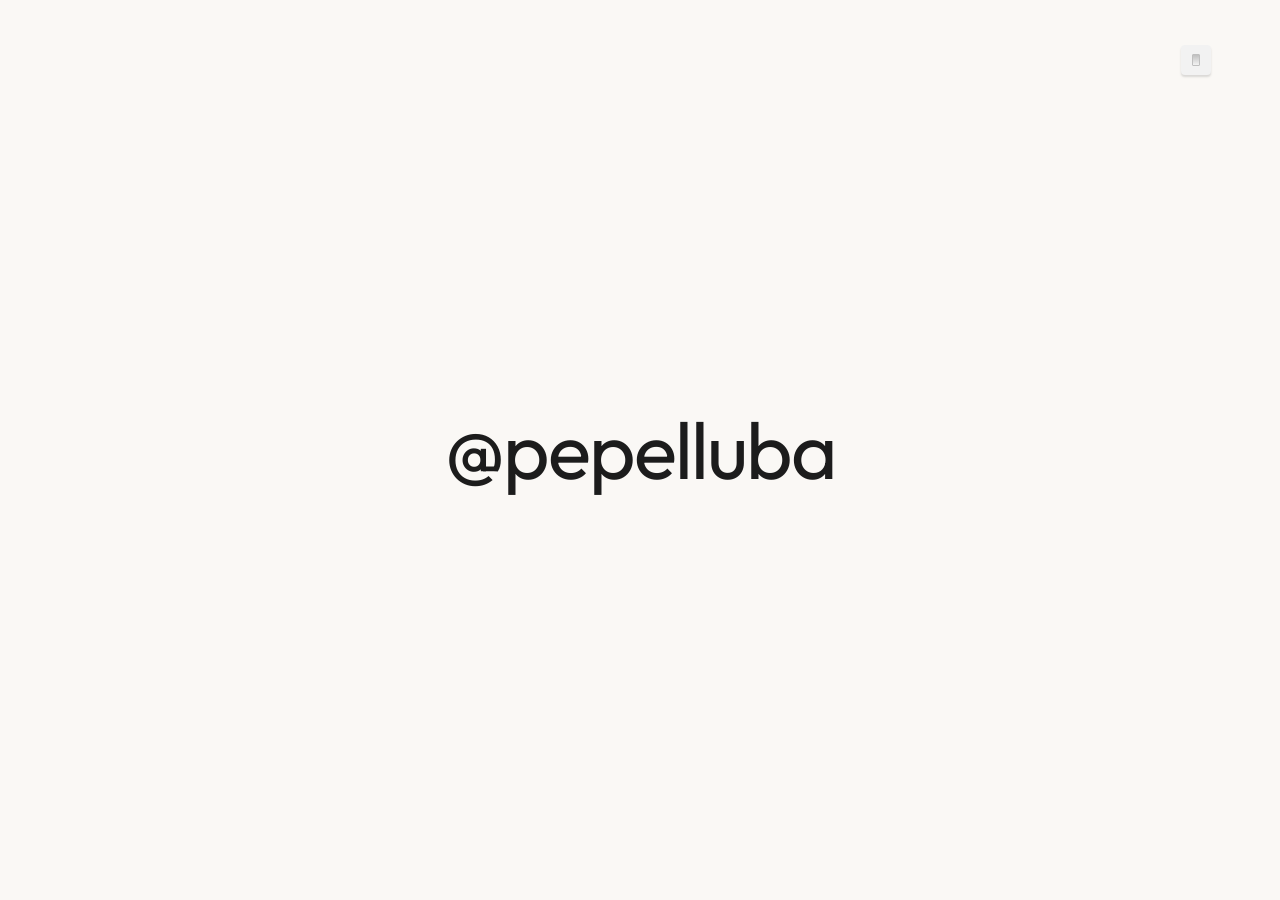
==== commit 4a26e025: "40" ====
--- a/index.html
+++ b/index.html
@@ -17,7 +17,7 @@
         <link rel="stylesheet"
             href="https://fonts.googleapis.com/css2?family=Inter:wght@300;400;500;600&family=Outfit:wght@400;500;600;700&display=swap">
     </noscript>
- 
+
     <!-- CSS Puro Optimizado -->
     <link rel="stylesheet" href="css/estilo.css">
 
@@ -68,8 +68,9 @@
         }
     </script>
 </head>
+
 <body>
- 
+
     <!--
         IMPORTANTE: Toggle, sidebar y backdrop en el body, NO dentro de #main-app.
         Cualquier ancestro con transform/filter/will-change (como el de la animación de #main-app)
@@ -131,122 +132,498 @@
         </div>
     </div>
 
-    <script>
-        (function initTheme() {
-            const theme = localStorage.getItem('pepeweb_theme') || 'light';
-            const isDark = (theme === 'dark');
-            const htmlEl = document.documentElement;
-
-            if (isDark) document.body.classList.add('dark-mode');
-            if (htmlEl.classList.contains('dark-mode-preload')) {
-                htmlEl.classList.remove('dark-mode-preload');
-            }
-
-            const toggles = Array.from(document.querySelectorAll('.theme-toggle'));
-            toggles.forEach(t => {
-                t.checked = isDark;
-                t.onchange = () => {
-                    const checked = t.checked;
-                    toggles.forEach(other => other.checked = checked);
-                    document.body.classList.toggle('dark-mode', checked);
-                    localStorage.setItem('pepeweb_theme', checked ? 'dark' : 'light');
-                };
-            });
-        })();
-
-        (function bindLogicBtn() {
-            const btn = document.getElementById('logic-btn');
-            if (!btn) return;
-            btn.addEventListener('click', () => {
-                window.location.href = (window.location.protocol === 'file:') ? './logica/index.html' : './logica/';
-            });
-        })();
-
-        (function playIntroSequence() {
-            const introText = document.getElementById('intro-text');
-            const introReveal = document.getElementById('intro-reveal');
-            if (!introText || !introReveal) return;
-
-            introText.animate([{ opacity: 0 }, { opacity: 1 }], { duration: 1000, easing: 'ease-out', fill: 'forwards' })
-                .finished
-                .then(() => new Promise(r => setTimeout(r, 300)))
-                .then(() => {
-                    introReveal.classList.remove('hidden');
-                    introReveal.animate([
-                        { opacity: 0, transform: 'translate3d(0, -20px, 0)' },
-                        { opacity: 1, transform: 'translate3d(0, 0, 0)' }
-                    ], { duration: 1000, easing: 'cubic-bezier(0.22, 1, 0.36, 1)', fill: 'forwards' });
-                });
-        })();
-
-        (function initCustomCursor() {
-            if (!window.matchMedia("(pointer: fine)").matches) return;
-            const cursor = document.createElement('div');
-            cursor.id = 'custom-cursor';
-            document.body.appendChild(cursor);
-
-            document.addEventListener('mousemove', (e) => {
-                cursor.style.left = `${e.clientX}px`;
-                cursor.style.top = `${e.clientY}px`;
-            });
-
-            document.body.addEventListener('mouseover', (e) => {
-                if (e.target.closest('button, a, input, .wiki-subsummary, .exercise-card, .light-switch, .icon-btn')) {
-                    cursor.classList.add('hover');
-                }
-            });
-
-            document.body.addEventListener('mouseout', (e) => {
-                if (e.target.closest('button, a, input, .wiki-subsummary, .exercise-card, .light-switch, .icon-btn')) {
-                    cursor.classList.remove('hover');
-                }
-            });
-        })();
-
-        (function initBackgroundParallax() {
-            if (!window.matchMedia("(pointer: fine)").matches) return;
-            let raf = 0;
-            let targetX = 0;
-            let targetY = 0;
-            let currentX = 0;
-            let currentY = 0;
-            const strength = 12;
-
-            function commit() {
-                currentX += (targetX - currentX) * 0.08;
-                currentY += (targetY - currentY) * 0.08;
-
-                document.documentElement.style.setProperty('--bg-x', `${currentX}px`);
-                document.documentElement.style.setProperty('--bg-y', `${currentY}px`);
-
-                if (Math.abs(targetX - currentX) > 0.01 || Math.abs(targetY - currentY) > 0.01) {
-                    raf = requestAnimationFrame(commit);
-                } else {
-                    raf = 0;
-                }
-            }
-
-            document.addEventListener('mousemove', (e) => {
-                targetX = (e.clientX / window.innerWidth - 0.5) * strength * 2;
-                targetY = (e.clientY / window.innerHeight - 0.5) * strength * 2;
-                if (!raf) raf = requestAnimationFrame(commit);
-            }, { passive: true });
-
-            document.addEventListener('mouseleave', () => {
-                targetX = 0;
-                targetY = 0;
-                if (!raf) raf = requestAnimationFrame(commit);
-            });
-        })();
-
-        (function styleGlobalBack() {
-            const globalBack = document.getElementById('global-back');
-            if (!globalBack) return;
-            globalBack.innerHTML = `
-                <svg width="24" height="24" viewBox="0 0 24 24" fill="none" stroke="currentColor" stroke-width="1.5"><path d="M19 12H5M12 19l-7-7 7-7"/></svg>
-                <span style="font-family:'Outfit';font-weight:300;letter-spacing:1px;font-size:0.9rem;">VOLVER</span>
-            `;
-        })();
-    </script>
+    <!-- APLICACIÓN PRINCIPAL (LÓGICA) -->
+    <div id="main-app" class="screen hidden">
+
+        <!-- ÁREA CENTRAL: Contenido dinámico -->
+        <main id="content-area">
+
+            <!-- Vista de la Wiki / Guía -->
+            <section id="wiki-view" class="view hidden-view">
+                <header class="section-header">
+                    <h3>Deducción Natural en Isabelle</h3>
+                </header>
+                <div class="wiki-content"
+                    style="height: calc(100vh - 80px); overflow-y: auto; padding-right: 1rem; padding-bottom: 1rem;">
+
+                    <div class="wiki-grid-item">
+                        <h4 class="wiki-item-title">El Lenguaje de Isabelle</h4>
+                        <p class="wiki-item-desc">Cómo hablar con la máquina. No puedes dar saltos lógicos, tienes que
+                            justificar cada paso.</p>
+
+                        <details class="wiki-subcard">
+                            <summary class="wiki-subsummary">assume "p"</summary>
+                            <div class="wiki-subinner">"Supongamos que tengo 'p'". Metes 'p' en tu mochila
+                                temporalmente. Es una hipótesis que podrás usar más tarde como ingrediente.</div>
+                        </details>
+                        <details class="wiki-subcard">
+                            <summary class="wiki-subsummary">have "q"</summary>
+                            <div class="wiki-subinner">"Hago una pausa para fabricar 'q'". Es una mini-meta. Te inventas
+                                un paso intermedio que necesitas para más adelante. Tienes que demostrarlo ahí mismo.
+                            </div>
+                        </details>
+                        <details class="wiki-subcard">
+                            <summary class="wiki-subsummary">show "r"</summary>
+                            <div class="wiki-subinner">"Con esto demuestro mi meta actual". Es el golpe final. Lo que
+                                pongas en un <code>show</code> tiene que coincidir exactamente con lo que Isabelle te
+                                está pidiendo en ese momento.</div>
+                        </details>
+                        <details class="wiki-subcard">
+                            <summary class="wiki-subsummary">using</summary>
+                            <div class="wiki-subinner">"Usando estos ingredientes…". Le pasas datos de tu mochila
+                                (hipótesis o resultados previos) a una regla para que pueda ejecutarse.</div>
+                        </details>
+                        <details class="wiki-subcard">
+                            <summary class="wiki-subsummary">proof (rule X)</summary>
+                            <div class="wiki-subinner">"Voy a resolver esta meta abriendo la estructura con la regla X".
+                                Aplica la regla principal y genera las sub-metas correspondientes.</div>
+                        </details>
+                        <details class="wiki-subcard">
+                            <summary class="wiki-subsummary">proof −</summary>
+                            <div class="wiki-subinner">"No apliques ninguna regla automática todavía. Voy a preparar mis
+                                ingredientes en la mesa primero". Útil cuando necesitas montar piezas antes de cerrar.
+                            </div>
+                        </details>
+                        <details class="wiki-subcard">
+                            <summary class="wiki-subsummary">next</summary>
+                            <div class="wiki-subinner">El separador de universos paralelos. Cierra un caso y resetea la
+                                mochila para empezar el siguiente. Imprescindible en pruebas por casos o conjunciones
+                                divididas.</div>
+                        </details>
+                    </div>
+
+                    <div class="wiki-grid-item">
+                        <h4 class="wiki-item-title">La Implicación →</h4>
+                        <p class="wiki-item-desc">La flecha es un billete de tren. Si estás en la ciudad A, te lleva a
+                            la ciudad B.</p>
+
+                        <details class="wiki-subcard">
+                            <summary class="wiki-subsummary">Fabricar una flecha — rule impI</summary>
+                            <div class="wiki-subinner">
+                                Para fabricar un billete de 'p' a 'q', asumo que estoy en 'p' y trato de demostrar que
+                                puedo llegar a 'q'.
+                                <span class="wiki-code-block">proof (rule impI)<br>&nbsp;&nbsp;assume
+                                    "p"<br>&nbsp;&nbsp;show "q" ...</span>
+                            </div>
+                        </details>
+                        <details class="wiki-subcard">
+                            <summary class="wiki-subsummary">Usar una flecha — rule mp (Modus Ponens)</summary>
+                            <div class="wiki-subinner">
+                                Tienes <code>p → q</code> (el billete) y tienes <code>p</code> (estás en la ciudad).
+                                Como tengo el billete y estoy en el origen, llego al destino.
+                                <span class="wiki-code-block">have "q" using `p → q` `p` by (rule mp)</span>
+                            </div>
+                        </details>
+                    </div>
+
+                    <div class="wiki-grid-item">
+                        <h4 class="wiki-item-title">La Conjunción &amp;</h4>
+                        <p class="wiki-item-desc">Una bolsa hermética que contiene dos cosas juntas.</p>
+
+                        <details class="wiki-subcard">
+                            <summary class="wiki-subsummary">Extraer de la bolsa — conjunct1 / conjunct2</summary>
+                            <div class="wiki-subinner">
+                                Tienes una bolsa <code>p &amp; q</code>. Rompes la bolsa y te quedas con lo de la
+                                izquierda (<code>conjunct1</code>) o con lo de la derecha (<code>conjunct2</code>).
+                                <span class="wiki-code-block">have "p" using `p &amp; q` by (rule conjunct1)</span>
+                            </div>
+                        </details>
+                        <details class="wiki-subcard">
+                            <summary class="wiki-subsummary">Fabricar la bolsa — rule conjI</summary>
+                            <div class="wiki-subinner">
+                                Tienes 'p' suelta y tienes 'q' suelta. Les pones pegamento y las metes en una bolsa
+                                juntas. Si haces <code>proof (rule conjI)</code> sin ingredientes, Isabelle te divide en
+                                dos sub-tareas.
+                                <span class="wiki-code-block">show "p &amp; q" using `p` `q` by (rule conjI)</span>
+                            </div>
+                        </details>
+                    </div>
+
+                    <div class="wiki-grid-item">
+                        <h4 class="wiki-item-title">La Disyunción |</h4>
+                        <p class="wiki-item-desc">Caminos alternativos. No sabes cuál es el real.</p>
+
+                        <details class="wiki-subcard">
+                            <summary class="wiki-subsummary">Fabricar un "O" — disjI1 / disjI2</summary>
+                            <div class="wiki-subinner">
+                                Ya sabes que 'p' es verdad de forma segura. Como tienes 'p', te puedes inventar
+                                cualquier alternativa a su lado.
+                                <span class="wiki-code-block">show "p | q" using `p` by (rule disjI1)<br>show "p | q"
+                                    using `q` by (rule disjI2)</span>
+                            </div>
+                        </details>
+                        <details class="wiki-subcard">
+                            <summary class="wiki-subsummary">Prueba por casos — rule disjE</summary>
+                            <div class="wiki-subinner">
+                                Tienes <code>p | q</code> pero tu meta es <code>r</code>. Como no sabes si es 'p' o 'q',
+                                exploras ambos universos. Demuestras 'r' asumiendo 'p', y luego demuestras 'r' asumiendo
+                                'q'.
+                                <span class="wiki-code-block">show "r" using `p | q`<br>proof (rule
+                                    disjE)<br>&nbsp;&nbsp;assume "p"<br>&nbsp;&nbsp;show "r"
+                                    ...<br>next<br>&nbsp;&nbsp;assume "q"<br>&nbsp;&nbsp;show "r" ...<br>qed</span>
+                            </div>
+                        </details>
+                    </div>
+
+                    <div class="wiki-grid-item">
+                        <h4 class="wiki-item-title">La Negación ~</h4>
+                        <p class="wiki-item-desc">Si algo choca, el sistema explota. La contradicción es tu arma.</p>
+
+                        <details class="wiki-subcard">
+                            <summary class="wiki-subsummary">Fabricar un "NO" — rule notI</summary>
+                            <div class="wiki-subinner">
+                                Para demostrar que 'p' es mentira, asumo que es verdad. Al asumir 'p', si llego a una
+                                contradicción absurda (<code>False</code>), entonces era mentira.
+                                <span class="wiki-code-block">proof (rule notI)<br>&nbsp;&nbsp;assume
+                                    "p"<br>&nbsp;&nbsp;show False ...</span>
+                            </div>
+                        </details>
+                        <details class="wiki-subcard">
+                            <summary class="wiki-subsummary">Crear el cortocircuito — rule notE</summary>
+                            <div class="wiki-subinner">
+                                Tienes algo afirmado (<code>p</code>) y lo mismo negado (<code>~p</code>). Tengo un
+                                choque frontal. Se lo doy a 'notE', el sistema se rompe, y como premio me regala la meta
+                                que yo quiera.
+                                <span class="wiki-code-block">show "Z" using `~p` `p` by (rule notE)</span>
+                            </div>
+                        </details>
+                        <details class="wiki-subcard">
+                            <summary class="wiki-subsummary">Explosión — rule FalseE</summary>
+                            <div class="wiki-subinner">
+                                Ya tienes la palabra <code>False</code> en tu mochila. Como ya has demostrado el
+                                absurdo, puedes concluir cualquier cosa.
+                                <span class="wiki-code-block">show "Z" using `False` by (rule FalseE)</span>
+                            </div>
+                        </details>
+                        <details class="wiki-subcard">
+                            <summary class="wiki-subsummary">Reducción al absurdo — rule ccontr</summary>
+                            <div class="wiki-subinner">
+                                Estás atascado en tu meta <code>p</code>. Asumes que tu meta entera es mentira
+                                (<code>~p</code>). Si usando eso logras crear un cortocircuito (<code>False</code>),
+                                entonces tu meta original era verdad.
+                                <span class="wiki-code-block">proof (rule ccontr)<br>&nbsp;&nbsp;assume
+                                    "~p"<br>&nbsp;&nbsp;show False ...</span>
+                            </div>
+                        </details>
+                    </div>
+
+                </div>
+            </section>
+
+            <!-- Vista de Selección de Ejercicios -->
+            <section id="exercises-view" class="view hidden-view">
+                <header class="section-header">
+                    <h3 id="current-theme-title">Selecciona un Tema</h3>
+                </header>
+                <div id="exercises-grid" class="grid">
+                    <!-- Ejercicios inyectados aquí por JS -->
+                </div>
+            </section>
+
+            <!-- Vista de Relaciones (Subsección de Temas) -->
+            <section id="relations-view" class="view hidden-view">
+                <header class="section-header">
+                    <h3 id="current-relation-theme-title">Relaciones</h3>
+                </header>
+                <div id="relations-grid" class="grid">
+                    <!-- Relaciones inyectadas aquí por JS -->
+                </div>
+            </section>
+
+            <!-- Vista del Panel de Administración (API GitHub) -->
+            <section id="admin-view" class="view hidden-view">
+                <header class="section-header"
+                    style="margin-bottom: 2rem; display: flex; justify-content: space-between; align-items: center;">
+                    <h3 style="font-size: 1.8rem; font-family: 'Outfit', sans-serif; color: var(--c-accent-dark);">
+                        Administración Secreta</h3>
+                    <button id="admin-close-btn" class="icon-btn" aria-label="Cerrar Panel">
+                        <svg width="24" height="24" viewBox="0 0 24 24" fill="none" stroke="currentColor"
+                            stroke-width="2">
+                            <path d="M18 6L6 18M6 6l12 12" />
+                        </svg>
+                    </button>
+                </header>
+
+                <div class="admin-container">
+                    <!-- Login de GitHub -->
+                    <div id="admin-login-box" class="admin-login-box">
+                        <p style="margin-bottom: 1.5rem; color: var(--c-text-muted); font-size: 0.95rem;">
+                            Conéctate a GitHub para actualizar los ejercicios directamente en el servidor.
+                        </p>
+
+                        <div class="admin-input-group">
+                            <label>Usuario de GitHub</label>
+                            <input type="text" id="gh-user" class="admin-input" placeholder="Ej: pepelluba"
+                                autocomplete="off">
+                        </div>
+
+                        <div class="admin-input-group">
+                            <label>Repositorio</label>
+                            <input type="text" id="gh-repo" class="admin-input" placeholder="Ej: pepeweb"
+                                autocomplete="off">
+                        </div>
+
+                        <div class="admin-input-group">
+                            <label>Token Personal de Acceso (PAT)</label>
+                            <input type="password" id="gh-token" class="admin-input"
+                                placeholder="ghp_XXXXXXXXXXXXXXXXXXXXXXXX" autocomplete="off">
+                        </div>
+
+                        <div
+                            style="display: flex; align-items: center; gap: 0.5rem; margin-top: 1rem; margin-bottom: 1.5rem;">
+                            <input type="checkbox" id="gh-remember"
+                                style="accent-color: var(--c-text-main); width: 16px; height: 16px;">
+                            <label for="gh-remember"
+                                style="font-size: 0.85rem; color: var(--c-text-muted); cursor: pointer; text-transform: none; font-weight: normal;">Recordar
+                                datos en este navegador</label>
+                        </div>
+
+                        <button id="admin-login-btn" class="control-btn primary admin-btn"
+                            style="width: 100%; border-radius: 8px;">Conectar a GitHub</button>
+                        <p id="admin-auth-msg" class="admin-msg"></p>
+                    </div>
+
+                    <!-- Dashboard / Editor Visual CRUD -->
+                    <div id="admin-dashboard" class="admin-dashboard hidden">
+                        <p style="margin-bottom: 1rem; color: var(--c-text-muted); font-size: 0.9rem;">
+                            Conectado como <strong id="admin-connected-user"
+                                style="color: var(--c-text-main);">...</strong>
+                        </p>
+
+                        <!-- Sub-Pantalla 1: Selector de Tema -->
+                        <div id="adm-themes" class="adm-screen">
+                            <h4 class="adm-subtitle">Selecciona un Tema</h4>
+                            <div id="adm-theme-list" class="adm-grid"></div>
+                        </div>
+
+                        <!-- Sub-Pantalla 2: Lista de Ejercicios -->
+                        <div id="adm-exercises" class="adm-screen hidden">
+                            <div style="display:flex;align-items:center;gap:1rem;margin-bottom:1.5rem;">
+                                <button id="adm-back-themes" class="icon-btn" aria-label="Volver">
+                                    <svg width="20" height="20" viewBox="0 0 24 24" fill="none" stroke="currentColor"
+                                        stroke-width="2">
+                                        <path d="M19 12H5M12 19l-7-7 7-7" />
+                                    </svg>
+                                </button>
+                                <h4 class="adm-subtitle" id="adm-ex-title" style="margin:0;">Ejercicios</h4>
+                            </div>
+                            <div id="adm-ex-list" class="adm-list"></div>
+                            <div style="display:flex; gap:0.5rem; margin-top:1.5rem;">
+                                <button id="adm-new-ex" class="control-btn primary admin-btn"
+                                    style="flex:1; border-radius:12px;">
+                                    ➕ Crear Nuevo
+                                </button>
+                                <button id="adm-import-ai" class="control-btn admin-btn"
+                                    style="flex:1; border-radius:12px; background:var(--c-bg-alt); color:var(--c-text-main); border-color:rgba(0,0,0,0.1);">
+                                    🤖 Importar con IA
+                                </button>
+                            </div>
+                        </div>
+
+                        <!-- Sub-Pantalla 3: Editor de Ejercicio -->
+                        <div id="adm-editor" class="adm-screen hidden"
+                            style="overflow-y:auto;max-height:calc(100vh - 280px);padding-right:0.5rem;">
+                            <div style="display:flex;align-items:center;gap:1rem;margin-bottom:1.5rem;">
+                                <button id="adm-back-exs" class="icon-btn" aria-label="Volver">
+                                    <svg width="20" height="20" viewBox="0 0 24 24" fill="none" stroke="currentColor"
+                                        stroke-width="2">
+                                        <path d="M19 12H5M12 19l-7-7 7-7" />
+                                    </svg>
+                                </button>
+                                <h4 class="adm-subtitle" id="adm-editor-title" style="margin:0;">Editor</h4>
+                            </div>
+
+                            <div class="admin-input-group">
+                                <label>Título del Ejercicio</label>
+                                <input type="text" id="adm-ex-titleinput" class="admin-input"
+                                    placeholder="Ej: A ⟶ E, A ⊢ E">
+                            </div>
+                            <div class="admin-input-group">
+                                <label>Nombre Interno (ID único)</label>
+                                <input type="text" id="adm-ex-name" class="admin-input" placeholder="Ej: 1_1_auto">
+                            </div>
+                            <div class="admin-input-group">
+                                <label>Método por Defecto</label>
+                                <input type="text" id="adm-ex-method" class="admin-input"
+                                    placeholder="Ej: Solución Automática (auto)">
+                            </div>
+
+                            <h4 class="adm-subtitle" style="margin-top:2rem;">Pasos de la Prueba</h4>
+                            <div id="adm-steps-container"></div>
+                            <button id="adm-add-step" class="control-btn admin-btn"
+                                style="width:100%;border-radius:12px;margin-top:1rem;">
+                                ➕ Añadir Paso
+                            </button>
+
+                            <button id="adm-save-ex" class="control-btn primary admin-btn"
+                                style="width:100%;border-radius:12px;margin-top:2rem;font-size:1rem;padding:1rem;">
+                                💾 Guardar y Publicar en GitHub
+                            </button>
+                            <p id="adm-save-msg" class="admin-msg"></p>
+                        </div>
+
+                        <!-- Sub-Pantalla 4: Importar con IA -->
+                        <div id="adm-ai-import" class="adm-screen hidden">
+                            <div style="display:flex;align-items:center;gap:1rem;margin-bottom:1.5rem;">
+                                <button id="adm-back-exs-from-ai" class="icon-btn" aria-label="Volver">
+                                    <svg width="20" height="20" viewBox="0 0 24 24" fill="none" stroke="currentColor"
+                                        stroke-width="2">
+                                        <path d="M19 12H5M12 19l-7-7 7-7" />
+                                    </svg>
+                                </button>
+                                <h4 class="adm-subtitle" style="margin:0;">Importar con IA (Gemini)</h4>
+                            </div>
+
+                            <div
+                                style="background:var(--c-bg-alt); padding:1rem; border-radius:8px; margin-bottom:1.5rem;">
+                                <p style="font-size:0.9rem; margin-bottom:1rem; color:var(--c-text-main);">
+                                    1. Copia el siguiente prompt y envíaselo a Gemini o ChatGPT.
+                                </p>
+                                <button id="adm-ai-copy-prompt" class="control-btn admin-btn"
+                                    style="width:100%; border-radius:8px; background:#fff;">
+                                    📋 Copiar Instrucciones
+                                </button>
+                                <p id="adm-ai-copy-msg"
+                                    style="font-size:0.8rem; color:var(--c-accent-dark); text-align:center; margin-top:0.5rem; min-height:1rem;">
+                                </p>
+                            </div>
+
+                            <div class="admin-input-group">
+                                <label>2. Pega aquí el JSON que te devuelva la IA</label>
+                                <textarea id="adm-ai-json-input" class="admin-textarea code-font" style="height:200px;"
+                                    placeholder='{"title": "...", "name": "...", "steps": [...]}'></textarea>
+                            </div>
+
+                            <button id="adm-ai-process" class="control-btn primary admin-btn"
+                                style="width:100%;border-radius:12px;margin-top:1rem;">
+                                ⬇️ Leer JSON e ir al Editor
+                            </button>
+                            <p id="adm-ai-error-msg" class="admin-msg error"></p>
+                        </div>
+                    </div>
+                </div>
+            </section>
+
+            <!-- Vista del Editor de Isabelle -->
+            <section id="isabelle-view" class="view hidden-view">
+                <header class="isabelle-header">
+                    <div>
+                        <h3 id="exercise-title">Prueba</h3>
+                    </div>
+                    <div class="progress-bar-container">
+                        <div id="progress-bar"></div>
+                    </div>
+                </header>
+
+                <div class="isabelle-workspace">
+                    <!-- Panel Izquierdo: Código -->
+                    <div class="panel code-panel" id="code-scroll">
+                        <div id="code-container" class="code-font"></div>
+                    </div>
+
+                    <!-- Panel Derecho: Explicaciones e Hipótesis -->
+                    <div class="panel explanation-panel">
+                        <div id="explanation-scroll" class="explanation-scroll-container">
+                            <div class="explanation-section">
+                                <h4>EXPLICACIÓN</h4>
+                                <div id="explanation-text" class="text-content"></div>
+                            </div>
+
+                            <div class="hypothesis-section">
+                                <h4>HIPÓTESIS ACTIVAS</h4>
+                                <div id="active-hypotheses" class="hypotheses-list"></div>
+                            </div>
+                        </div>
+
+                        <!-- Controles Minimalistas Flotantes -->
+                        <div class="controls">
+                            <button id="btn-prev" class="control-btn" disabled>
+                                <svg width="20" height="20" viewBox="0 0 24 24" fill="none" stroke="currentColor"
+                                    stroke-width="2">
+                                    <path d="M15 18l-6-6 6-6" />
+                                </svg>
+                            </button>
+                            <button id="btn-next" class="control-btn primary">
+                                <svg width="20" height="20" viewBox="0 0 24 24" fill="none" stroke="currentColor"
+                                    stroke-width="2">
+                                    <path d="M9 18l6-6-6-6" />
+                                </svg>
+                            </button>
+                        </div>
+                    </div>
+                </div>
+            </section>
+
+        </main>
+    </div>
+
+    <!-- SVG FILTER FOR LIQUID GLASS -->
+    <svg style="display: none">
+        <filter id="glass-distortion" x="0%" y="0%" width="100%" height="100%" filterUnits="objectBoundingBox">
+            <feTurbulence type="fractalNoise" baseFrequency="0.01 0.01" numOctaves="1" seed="5" result="turbulence" />
+
+            <feComponentTransfer in="turbulence" result="mapped">
+                <feFuncR type="gamma" amplitude="1" exponent="10" offset="0.5" />
+                <feFuncG type="gamma" amplitude="0" exponent="1" offset="0" />
+                <feFuncB type="gamma" amplitude="0" exponent="1" offset="0.5" />
+            </feComponentTransfer>
+
+            <feGaussianBlur in="turbulence" stdDeviation="3" result="softMap" />
+
+            <feSpecularLighting in="softMap" surfaceScale="5" specularConstant="1" specularExponent="100"
+                lighting-color="white" result="specLight">
+                <fePointLight x="-200" y="-200" z="300" />
+            </feSpecularLighting>
+
+            <feComposite in="specLight" operator="arithmetic" k1="0" k2="1" k3="1" k4="0" result="litImage" />
+
+            <feDisplacementMap in="SourceGraphic" in2="softMap" scale="150" xChannelSelector="R" yChannelSelector="G" />
+        </filter>
+    </svg>
+
+    <!-- MODAL DE SELECCIÓN DE MODO -->
+    <div id="mode-selection-modal" class="modal-overlay hidden">
+        <div class="modal-content liquidGlass-wrapper">
+            <div class="liquidGlass-effect"></div>
+            <div class="liquidGlass-tint"></div>
+            <div class="liquidGlass-shine"></div>
+            <div class="liquidGlass-text modal-inner">
+                <h3>Selecciona el Modo</h3>
+                <p>¿Cómo quieres resolver este ejercicio?</p>
+                <div class="modal-actions">
+                    <button id="btn-mode-decl" class="mode-btn">
+                        <span class="mode-icon">📝</span>
+                        <span class="mode-label">Modo Declarativa</span>
+                        <span class="mode-desc">Estilo Isar (legible)</span>
+                    </button>
+                    <button id="btn-mode-appl" class="mode-btn">
+                        <span class="mode-icon">⚡</span>
+                        <span class="mode-label">Modo Aplicativa</span>
+                        <span class="mode-desc">Scripts de tácticas</span>
+                    </button>
+                </div>
+                <button id="btn-mode-cancel" class="text-btn">Cancelar</button>
+            </div>
+        </div>
+    </div>
+
+    <!-- Cero dependencias externas. Solo JS modular de datos + app -->
+    <script src="js/data/BOLETIN1.js"></script>
+    <script src="js/data/BOLETIN2.js"></script>
+    <script src="js/data/BOLETIN3.js"></script>
+    <script src="js/data/BOLETIN4.js"></script>
+    <script src="js/data/BOLETIN5.js"></script>
+    <script src="js/data/BOLETIN6.js"></script>
+    <script src="js/data/BOLETIN7.js"></script>
+    <script src="js/data/BOLETIN8.js"></script>
+    <script src="js/data/BOLETIN9.js"></script>
+    <script src="js/data/BOLETIN10.js"></script>
+    <script src="js/data/BOLETIN11.js"></script>
+    <script src="js/data/PRIMER_PARCIAL.js"></script>
+    <script src="js/data/SEGUNDO_PARCIAL.js"></script>
+    <script src="js/data/CONVOCATORIA.js"></script>
+    <script src="js/data/main_config.js"></script>
+    <script src="js/app.js"></script>
 </body>
-</html>
+
+</html>
--- a/css/estilo.css
+++ b/css/estilo.css
@@ -427,8 +427,11 @@
     z-index: 55;
     opacity: 0;
     pointer-events: none;
-    transition: opacity 0.35s cubic-bezier(0.22, 1, 0.36, 1), transform 0.35s cubic-bezier(0.22, 1, 0.36, 1);
-    will-change: opacity, transform;
+    transition: 
+        opacity 0.35s cubic-bezier(0.22, 1, 0.36, 1), 
+        transform 0.35s cubic-bezier(0.22, 1, 0.36, 1),
+        top 0.4s cubic-bezier(0.22, 1, 0.36, 1);
+    will-change: opacity, transform, top;
 }
 
 #sidebar-submenu.open {
@@ -669,12 +672,12 @@
 
 
 /* First button (Wiki) gets a distinct accent color */
-.theme-btn:first-child {
+#theme-nav .theme-btn:first-child {
     background: linear-gradient(145deg, #c9b896, #a89978);
     color: #fff;
 }
 
-body.dark-mode .theme-btn:first-child {
+body.dark-mode #theme-nav .theme-btn:first-child {
     background: linear-gradient(145deg, #8a7d66, #6b604d);
     color: #f0ebe5;
 }
@@ -692,11 +695,29 @@
     left: 7rem;
     width: calc(100% - 7rem);
     height: 100%;
-    padding: 0 2rem 0 0.5rem;
+    padding: 0 2rem;
     opacity: 0;
     pointer-events: none;
+    overflow-y: auto;
+    -webkit-overflow-scrolling: touch;
+    overscroll-behavior: contain;
+    scrollbar-width: thin;
+    scrollbar-color: var(--c-accent) transparent;
     transition: opacity var(--transition-smooth), transform var(--transition-smooth);
     will-change: opacity, transform;
+}
+
+.view::-webkit-scrollbar {
+    width: 6px;
+}
+
+.view::-webkit-scrollbar-track {
+    background: transparent;
+}
+
+.view::-webkit-scrollbar-thumb {
+    background-color: var(--c-accent);
+    border-radius: 10px;
 }
 
 .section-header,
@@ -779,10 +800,15 @@
 /* Grid Ejercicios */
 .grid {
     display: grid;
-    grid-template-columns: repeat(auto-fill, minmax(200px, 1fr));
+    grid-template-columns: repeat(auto-fit, minmax(240px, 1fr));
     gap: 2rem;
     perspective: 1000px;
     /* Requisito para el efecto 3D holográfico */
+    justify-content: center;
+    justify-items: center;
+    width: 100%;
+    max-width: 1320px;
+    margin: 0 auto;
 }
 
 .grid.selection-grid {
@@ -845,6 +871,9 @@
     cursor: pointer;
     background: transparent;
     border: none;
+    width: 100%;
+    max-width: 420px;
+    justify-self: center;
     /* Configuracion 3D Holografica */
     position: relative;
     overflow: hidden;
@@ -935,6 +964,9 @@
     padding: 1rem;
     /* Optimized for space */
     gap: 1.25rem;
+    width: 100%;
+    max-width: 1400px;
+    margin: 0 auto;
 }
 
 .panel {
@@ -976,6 +1008,7 @@
     border-right: 1px solid rgba(0, 0, 0, 0.05);
     /* Panel de código con ligera opacidad sobre el vidrio */
     background: rgba(255, 255, 255, 0.92);
+    overflow-x: auto;
 }
 
 body.dark-mode .code-panel {
@@ -1023,6 +1056,33 @@
     position: relative;
     /* Usa el mismo tipo de vidrio que el resto del panel */
     background: rgba(255, 255, 255, 0.88);
+    display: flex;
+    flex-direction: column;
+    contain: none;
+    /* Override panel defaults for fixed controls layout */
+    overflow: hidden !important;
+    padding: 0 !important;
+}
+
+.explanation-scroll-container {
+    flex: 1;
+    overflow-y: auto;
+    padding: 1.5rem;
+    scrollbar-width: thin;
+    overscroll-behavior: contain;
+}
+
+.explanation-scroll-container::-webkit-scrollbar {
+    width: 6px;
+}
+
+.explanation-scroll-container::-webkit-scrollbar-track {
+    background: transparent;
+}
+
+.explanation-scroll-container::-webkit-scrollbar-thumb {
+    background: rgba(0, 0, 0, 0.1);
+    border-radius: 3px;
 }
 
 body.dark-mode .explanation-panel {
@@ -1071,6 +1131,9 @@
     display: flex;
     flex-direction: column;
     gap: 1.5rem;
+    width: 100%;
+    max-width: 1600px;
+    margin: 0 auto;
 }
 
 .wiki-content::-webkit-scrollbar {
@@ -1090,6 +1153,8 @@
     padding: 1.5rem;
     transition: box-shadow var(--transition-fast);
     flex-shrink: 0;
+    width: 100%;
+    max-width: 1400px;
 }
 
 .wiki-grid-item:hover {
@@ -1187,12 +1252,22 @@
 }
 
 .controls {
-    position: absolute;
-    bottom: 1.5rem;
-    right: 1.5rem;
-    display: flex;
+    /* Fixed at bottom via flex layout */
+    width: 100%;
+    display: flex;
+    justify-content: flex-end;
     gap: 0.75rem;
     z-index: 10;
+    padding: 1rem 1.5rem;
+    border-top: 1px solid rgba(0, 0, 0, 0.05);
+    background: rgba(255, 255, 255, 0.5); /* Slight tint behind controls */
+    backdrop-filter: blur(5px);
+    margin-top: 0;
+}
+
+body.dark-mode .controls {
+    border-color: rgba(255, 255, 255, 0.05);
+    background: rgba(0, 0, 0, 0.2);
 }
 
 .control-btn {
@@ -1246,7 +1321,7 @@
     box-shadow: 0 2px 6px rgba(0, 0, 0, 0.3);
 }
 
-html.dark-mode-preload body .theme-btn:first-child {
+html.dark-mode-preload body #theme-nav .theme-btn:first-child {
     background: linear-gradient(145deg, #8a7d66, #6b604d);
     color: #f0ebe5;
 }
@@ -1723,6 +1798,14 @@
         overflow: hidden !important;
     }
 
+    /* Landing Page Power Button Centering - Fix asymmetry on mobile */
+    .light-switch-wrapper.intro-switch {
+        top: 2rem;
+        right: auto;
+        left: 50%;
+        transform: translateX(-50%);
+    }
+
     /* Main Layout */
     #main-app {
         height: 100%;
@@ -1744,6 +1827,10 @@
         z-index: 10000 !important;
         max-height: 95vh;
         width: auto;
+    }
+
+    #sidebar-submenu {
+        z-index: 10001 !important;
     }
 
     /* Proporciones del Sidebar en móvil */
@@ -1894,6 +1981,10 @@
         margin-bottom: 0.5rem;
     }
 
+    .section-header {
+        margin-bottom: 0.25rem;
+    }
+
     /* Content Area Adjustment */
     #content-area {
         height: 100% !important;
@@ -1908,7 +1999,7 @@
         width: 100%;
         height: 100%;
         height: 100dvh;
-        padding: 0;
+        padding: 0 1.25rem;
         overflow: hidden;
         display: flex;
         flex-direction: column;
@@ -1920,16 +2011,20 @@
         flex: 1;
         overflow-y: auto !important;
         -webkit-overflow-scrolling: touch;
-        padding: 2.5rem 5% 4rem 5%;
-        /* Perfectly symmetrical padding for centered look */
-        max-width: 1400px;
-        /* Prevent excessive stretching on large tablets */
+        padding: 0.75rem 1rem 3.25rem 1rem !important;
+        max-width: 1200px;
         margin: 0 auto;
         width: 100%;
-        display: flex;
-        flex-direction: column;
-        align-items: center;
-        /* Center content internally */
+    }
+
+    .wiki-content {
+        align-items: stretch;
+    }
+
+    #code-container.code-font {
+        white-space: pre-wrap;
+        overflow-wrap: anywhere;
+        word-break: break-word;
     }
 
     .panel {
@@ -1982,22 +2077,15 @@
         /* Keep titles aligned with the content */
     }
 
-    /* Controls adjustments - Fix them to the screen like desktop */
     .controls {
-        position: fixed !important;
-        bottom: 2rem !important;
-        right: 2rem !important;
-        margin-top: 0 !important;
-        z-index: 1000 !important;
-        background: rgba(255, 255, 255, 0.7);
-        backdrop-filter: blur(10px);
-        padding: 0.5rem;
-        border-radius: 40px;
-        box-shadow: 0 4px 20px rgba(0, 0, 0, 0.1);
+        position: sticky !important;
+        bottom: 1rem !important;
+        z-index: 10 !important;
+        margin-top: 1rem !important;
     }
 
     body.dark-mode .controls {
-        background: rgba(30, 30, 30, 0.7);
+        background: unset;
     }
 
     /* Isabelle Workspace en móvil: Stack vertical por defecto */
@@ -2055,7 +2143,6 @@
     #theme-nav {
         gap: 4px;
     }
-}
 
     .panel {
         padding: 1.25rem;
@@ -2063,6 +2150,19 @@
         overflow: visible;
         contain: none;
         /* Need content to expand naturally */
+    }
+
+    .explanation-panel {
+        overflow: visible !important;
+        padding: 1.25rem !important;
+        display: block;
+    }
+
+    .explanation-scroll-container {
+        padding: 0 !important;
+        overflow: visible !important;
+        flex: none;
+        height: auto;
     }
 
     .code-panel {
@@ -2167,3 +2267,128 @@
         transition: none !important;
     }
 }
+
+/* ==========================================
+   MODAL DE SELECCIÓN DE MODO
+   ========================================== */
+.modal-overlay {
+    position: fixed;
+    top: 0;
+    left: 0;
+    width: 100%;
+    height: 100%;
+    background: rgba(0, 0, 0, 0.4);
+    backdrop-filter: blur(4px);
+    z-index: 99999;
+    display: flex;
+    align-items: center;
+    justify-content: center;
+    opacity: 0;
+    pointer-events: none;
+    transition: opacity 0.3s ease;
+}
+
+.modal-overlay:not(.hidden) {
+    opacity: 1;
+    pointer-events: auto;
+}
+
+.modal-content {
+    width: 90%;
+    max-width: 480px;
+    background: transparent;
+    border-radius: 24px;
+    transform: scale(0.95);
+    transition: transform 0.3s cubic-bezier(0.34, 1.56, 0.64, 1);
+}
+
+.modal-overlay:not(.hidden) .modal-content {
+    transform: scale(1);
+}
+
+.modal-inner {
+    padding: 2.5rem 2rem;
+    text-align: center;
+    position: relative;
+    z-index: 2;
+}
+
+.modal-inner h3 {
+    font-family: 'Outfit', sans-serif;
+    font-size: 1.5rem;
+    margin-bottom: 0.5rem;
+    color: var(--c-text-main);
+}
+
+.modal-inner p {
+    color: var(--c-text-muted);
+    margin-bottom: 2rem;
+}
+
+.modal-actions {
+    display: grid;
+    grid-template-columns: 1fr 1fr;
+    gap: 1rem;
+    margin-bottom: 1.5rem;
+}
+
+.mode-btn {
+    background: rgba(255, 255, 255, 0.5);
+    border: 1px solid rgba(0, 0, 0, 0.05);
+    border-radius: 16px;
+    padding: 1.5rem 1rem;
+    cursor: pointer;
+    transition: all 0.2s ease;
+    display: flex;
+    flex-direction: column;
+    align-items: center;
+    gap: 0.5rem;
+}
+
+body.dark-mode .mode-btn {
+    background: rgba(255, 255, 255, 0.05);
+    border-color: rgba(255, 255, 255, 0.05);
+}
+
+.mode-btn:hover {
+    background: #fff;
+    transform: translateY(-3px);
+    box-shadow: 0 10px 20px rgba(0, 0, 0, 0.05);
+    border-color: var(--c-text-main);
+}
+
+body.dark-mode .mode-btn:hover {
+    background: #2a2a2a;
+}
+
+.mode-icon {
+    font-size: 2rem;
+    margin-bottom: 0.25rem;
+}
+
+.mode-label {
+    font-family: 'Outfit', sans-serif;
+    font-weight: 600;
+    font-size: 1.1rem;
+    color: var(--c-text-main);
+}
+
+.mode-desc {
+    font-size: 0.8rem;
+    color: var(--c-text-muted);
+}
+
+.text-btn {
+    background: none;
+    border: none;
+    color: var(--c-text-muted);
+    cursor: pointer;
+    font-size: 0.9rem;
+    text-decoration: underline;
+    opacity: 0.7;
+    transition: opacity 0.2s;
+}
+
+.text-btn:hover {
+    opacity: 1;
+}
